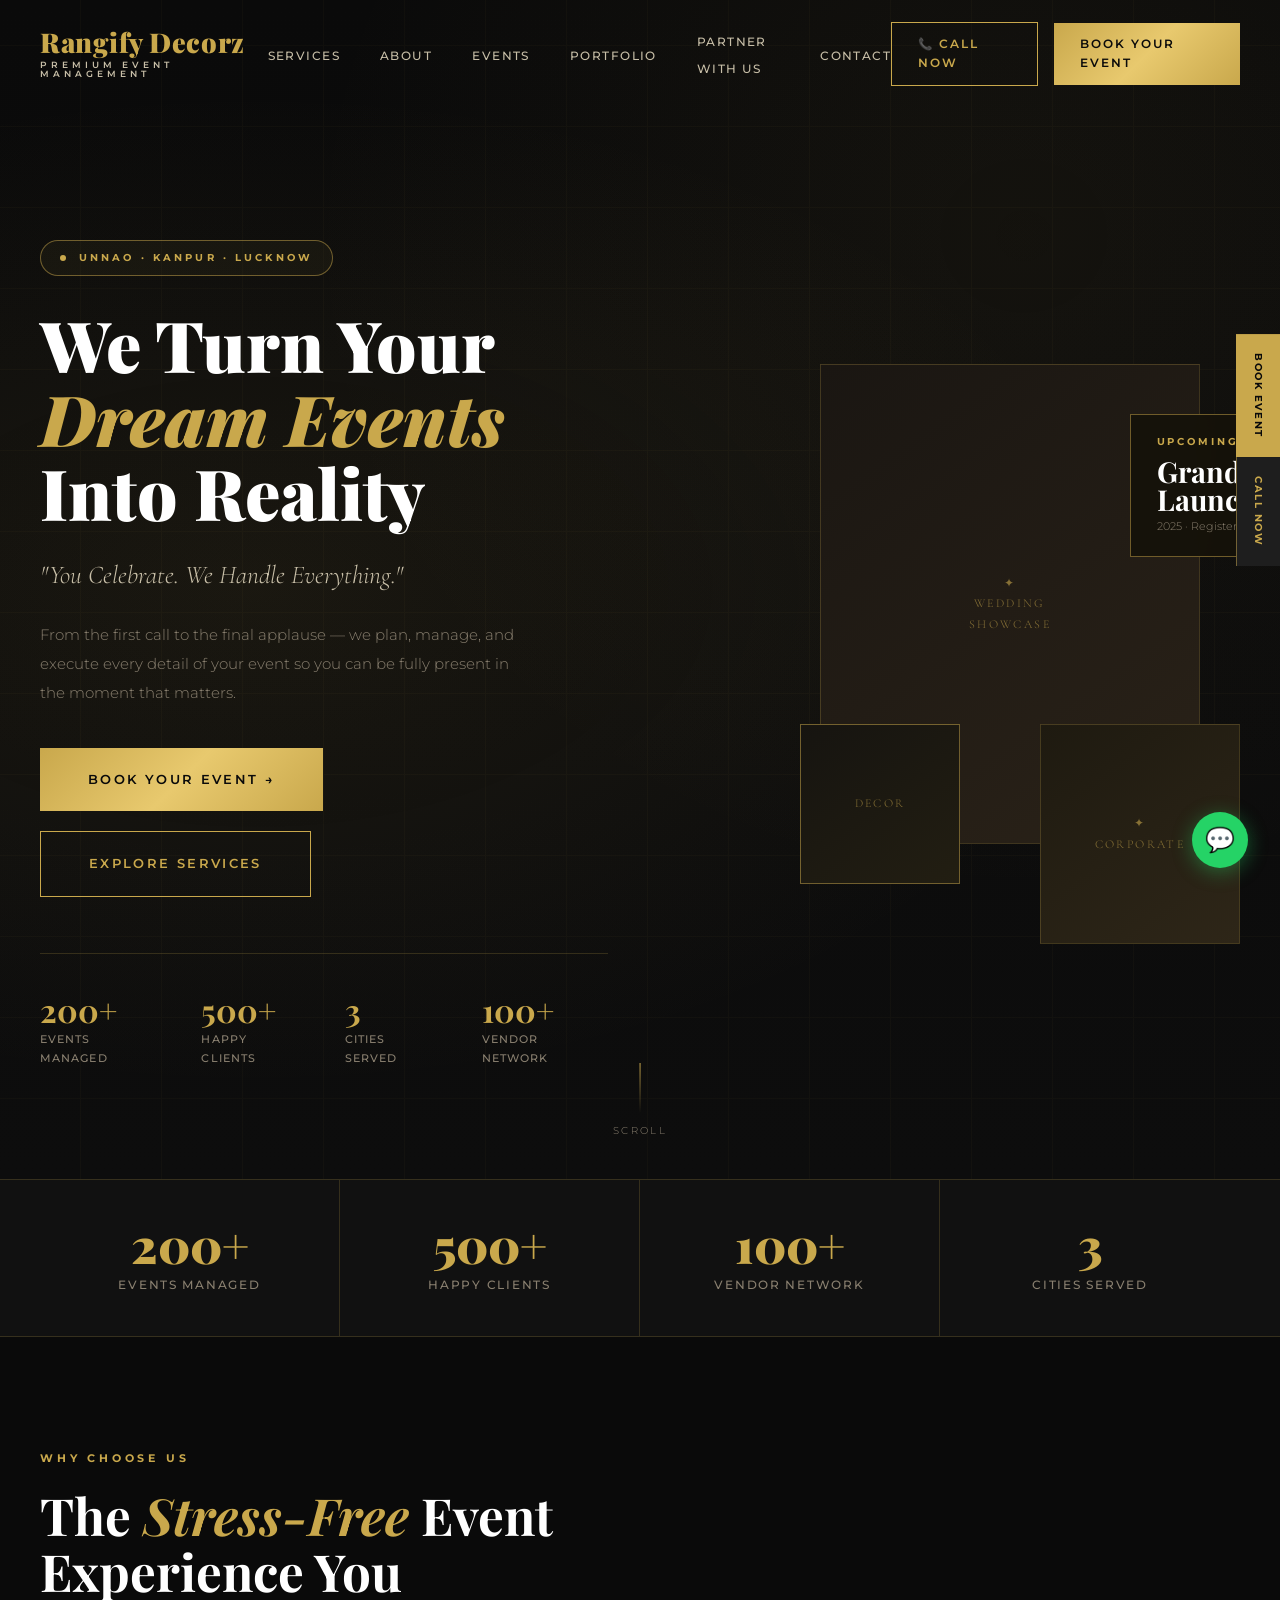
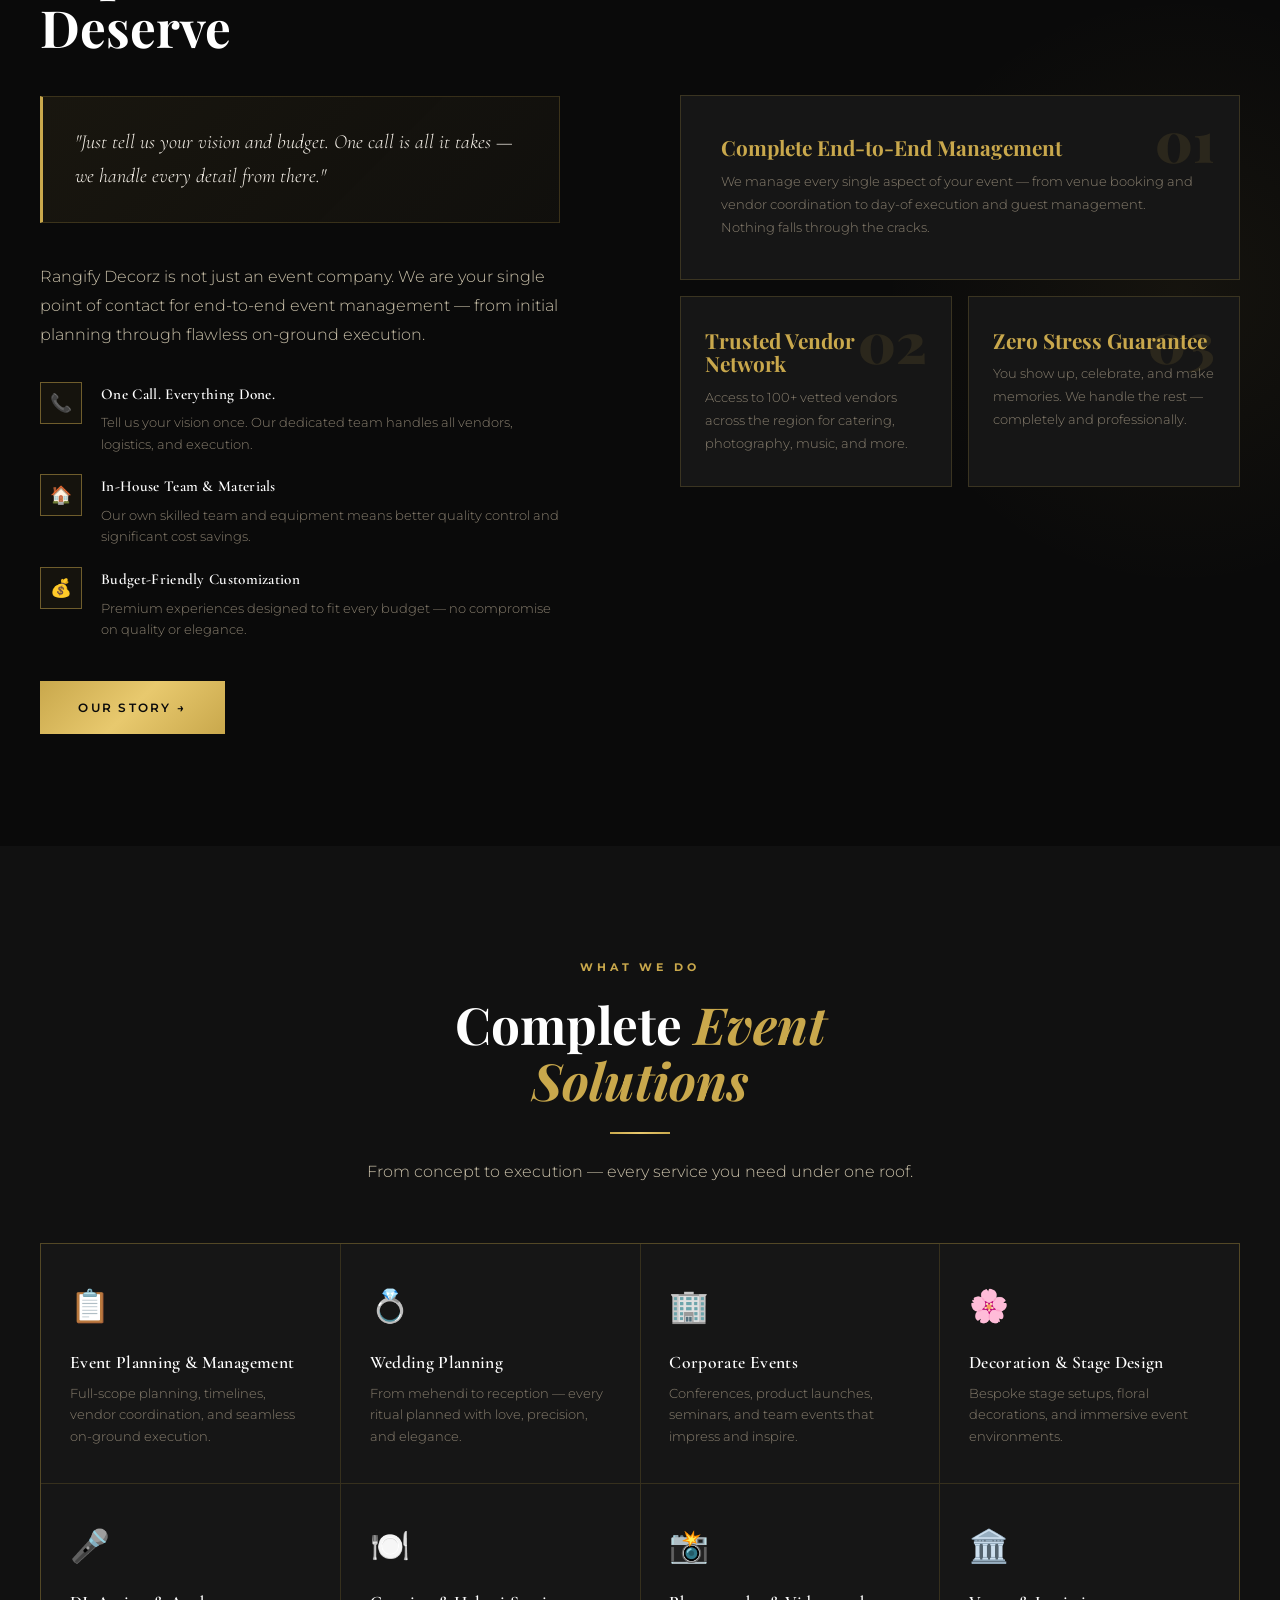
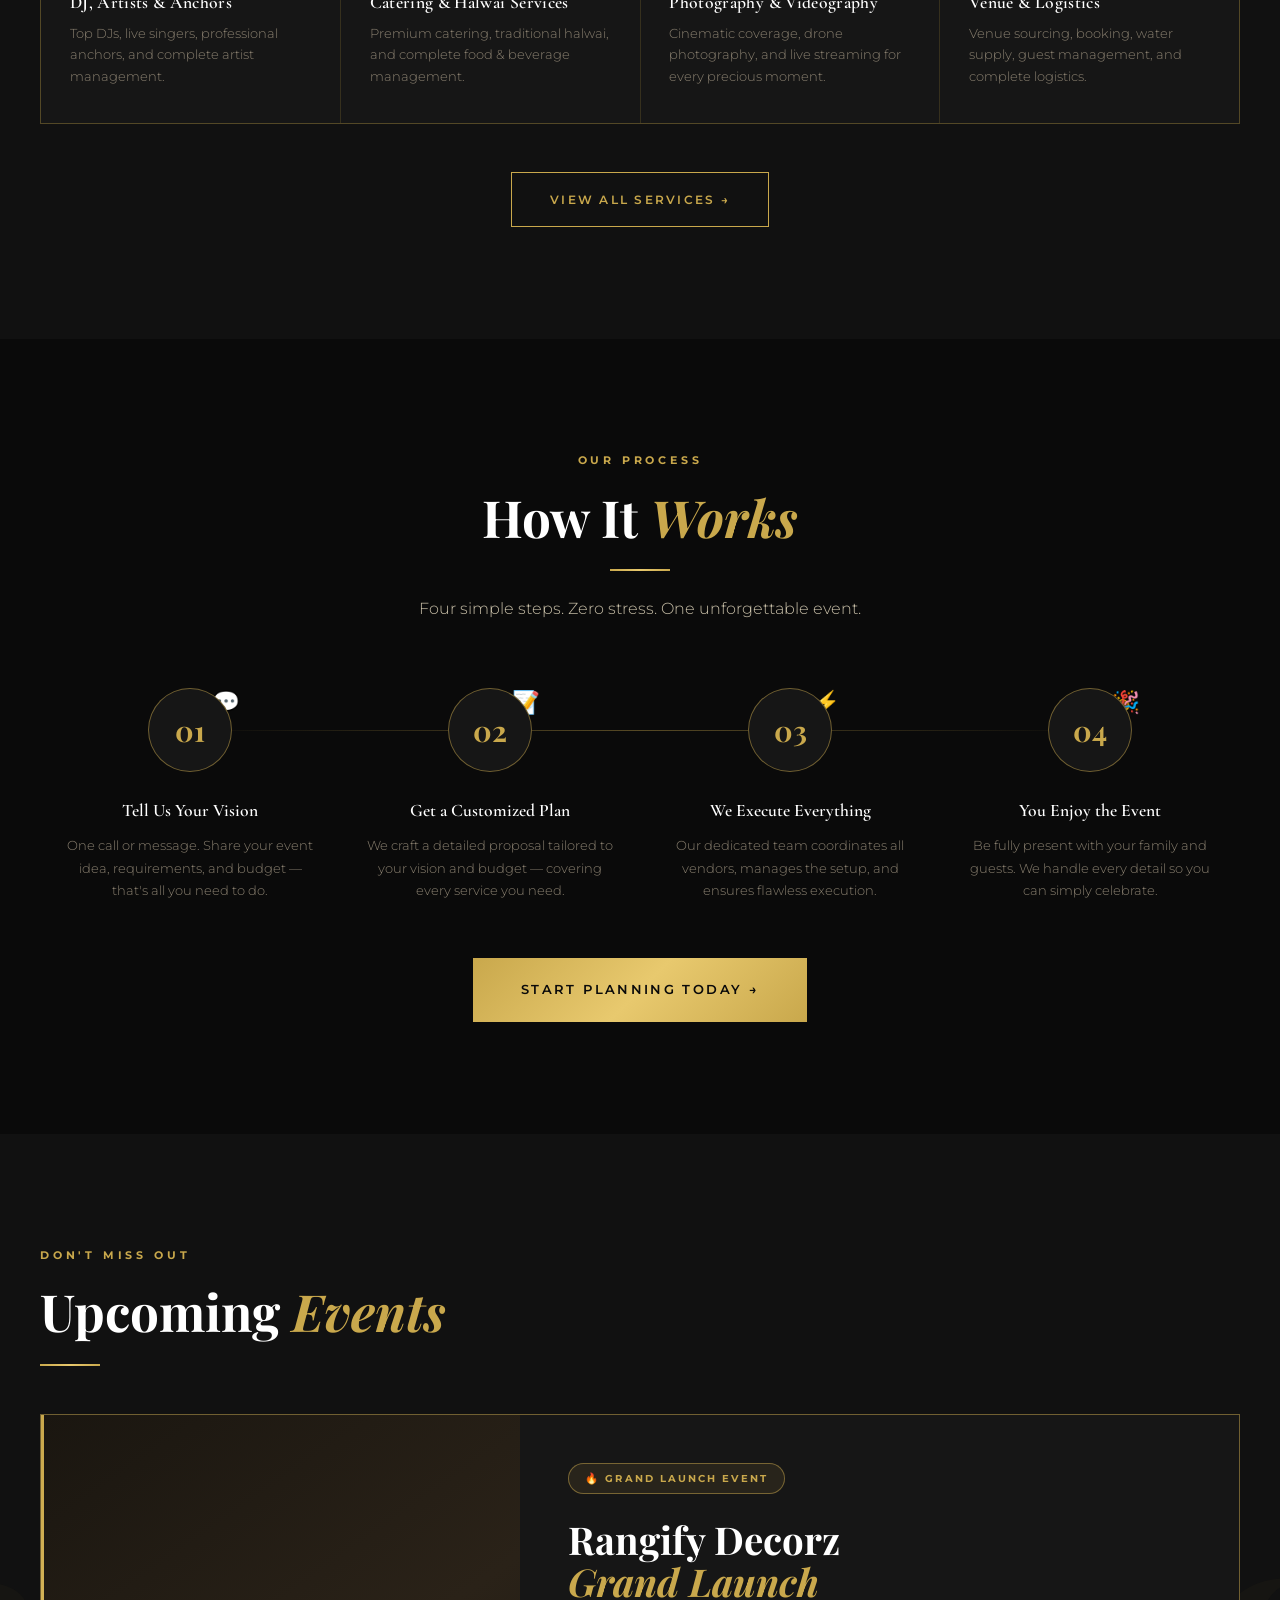
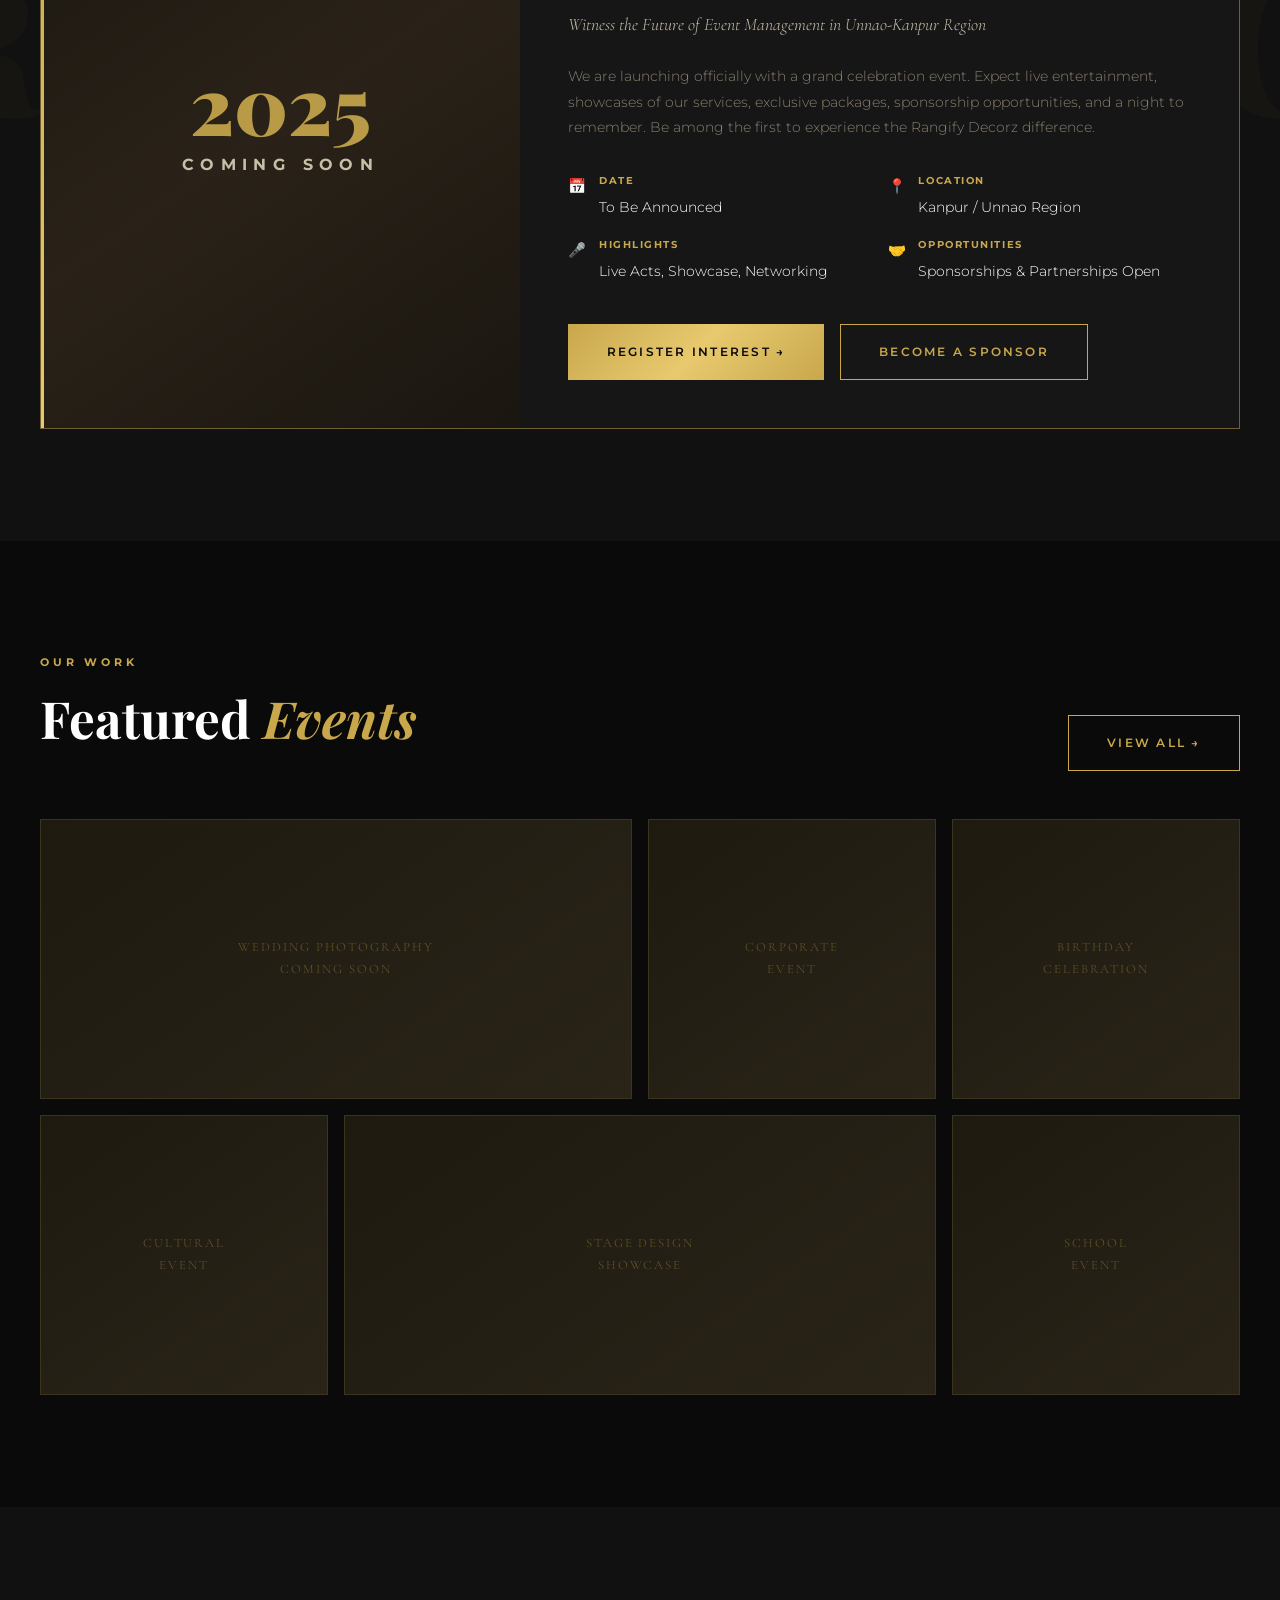
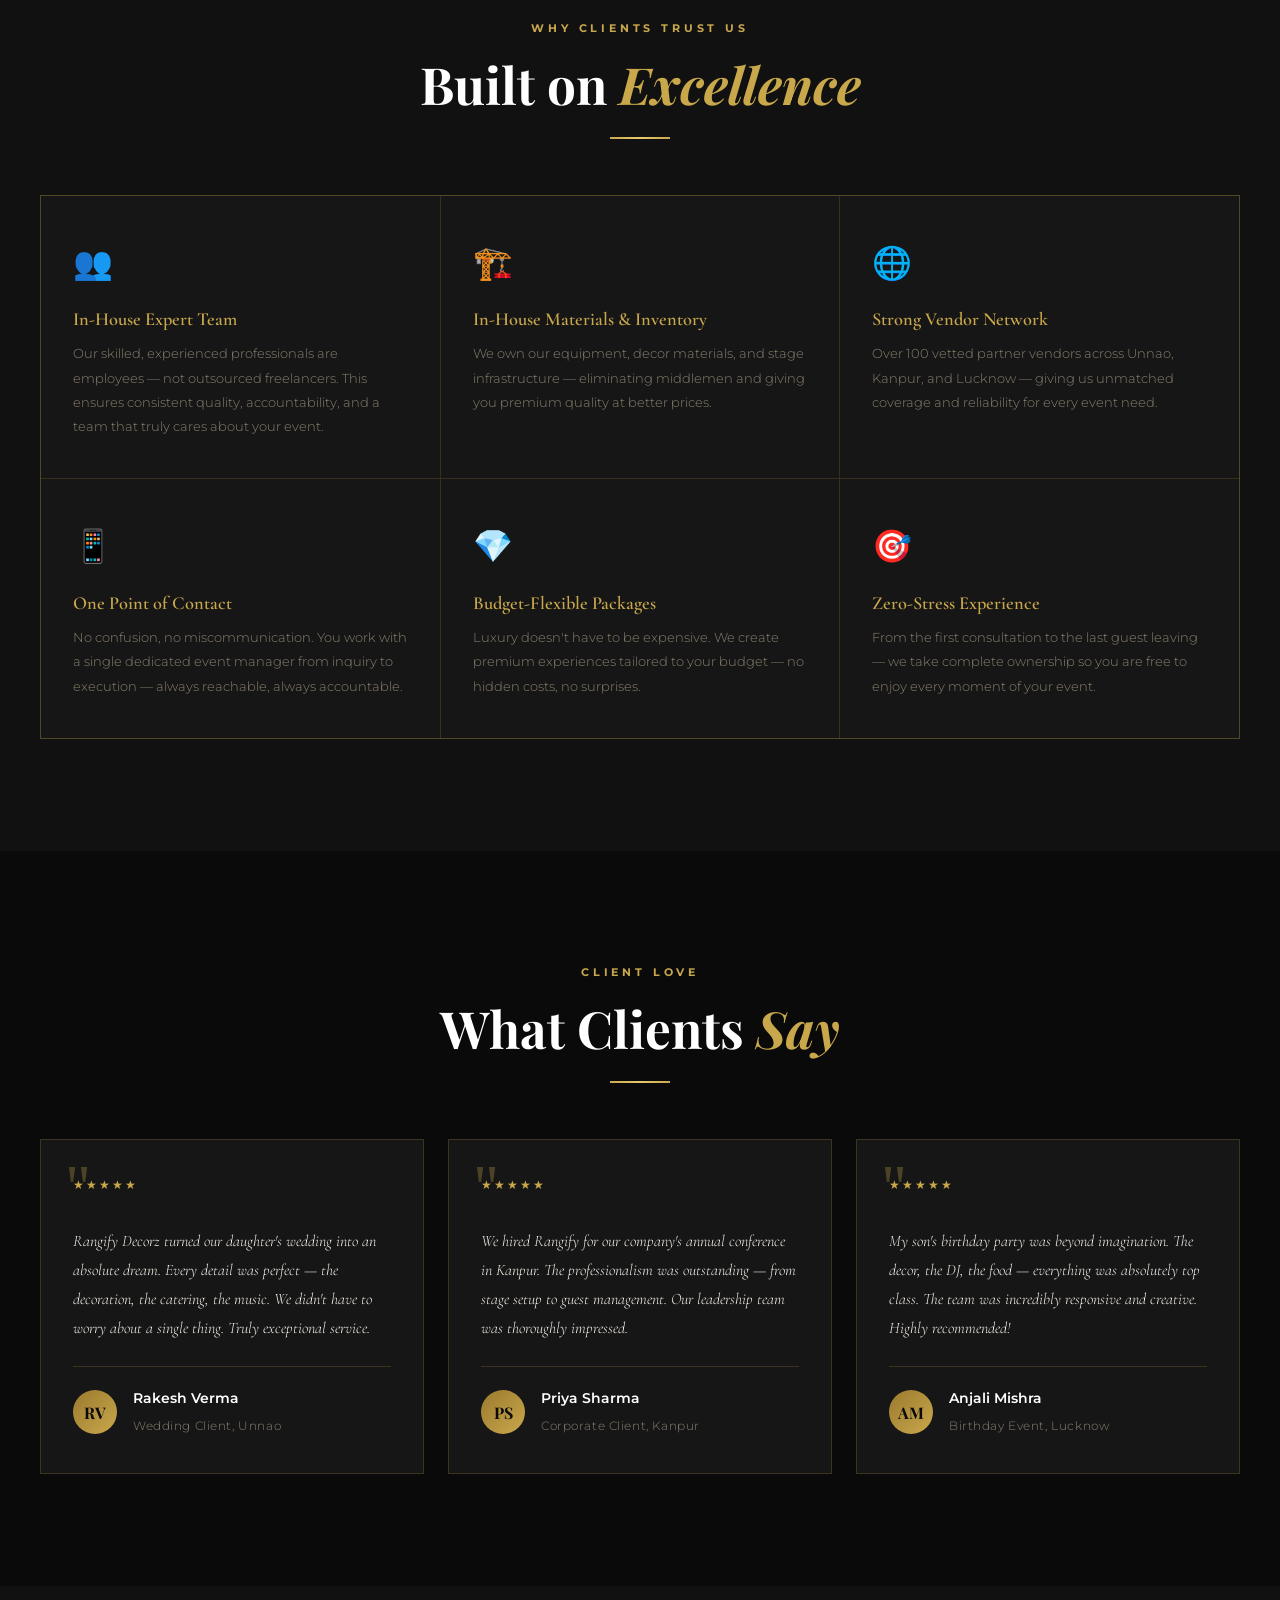
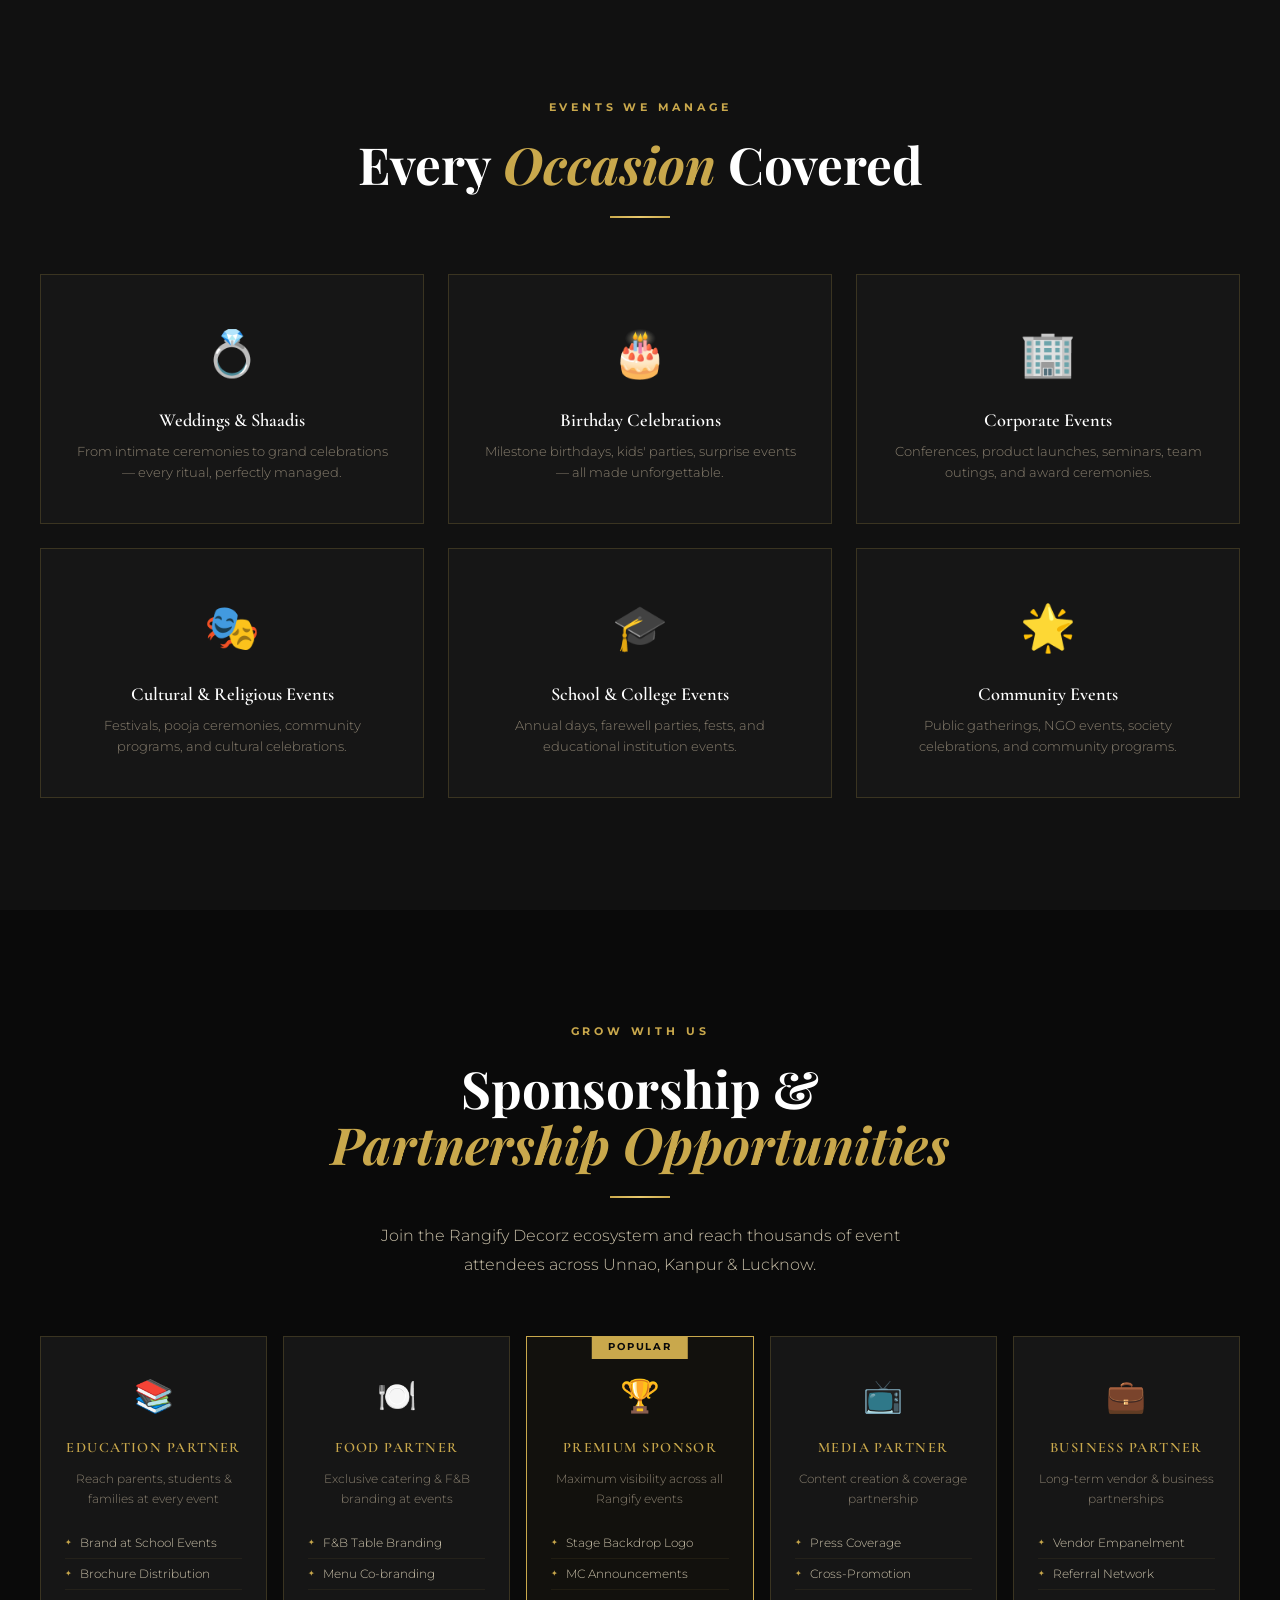
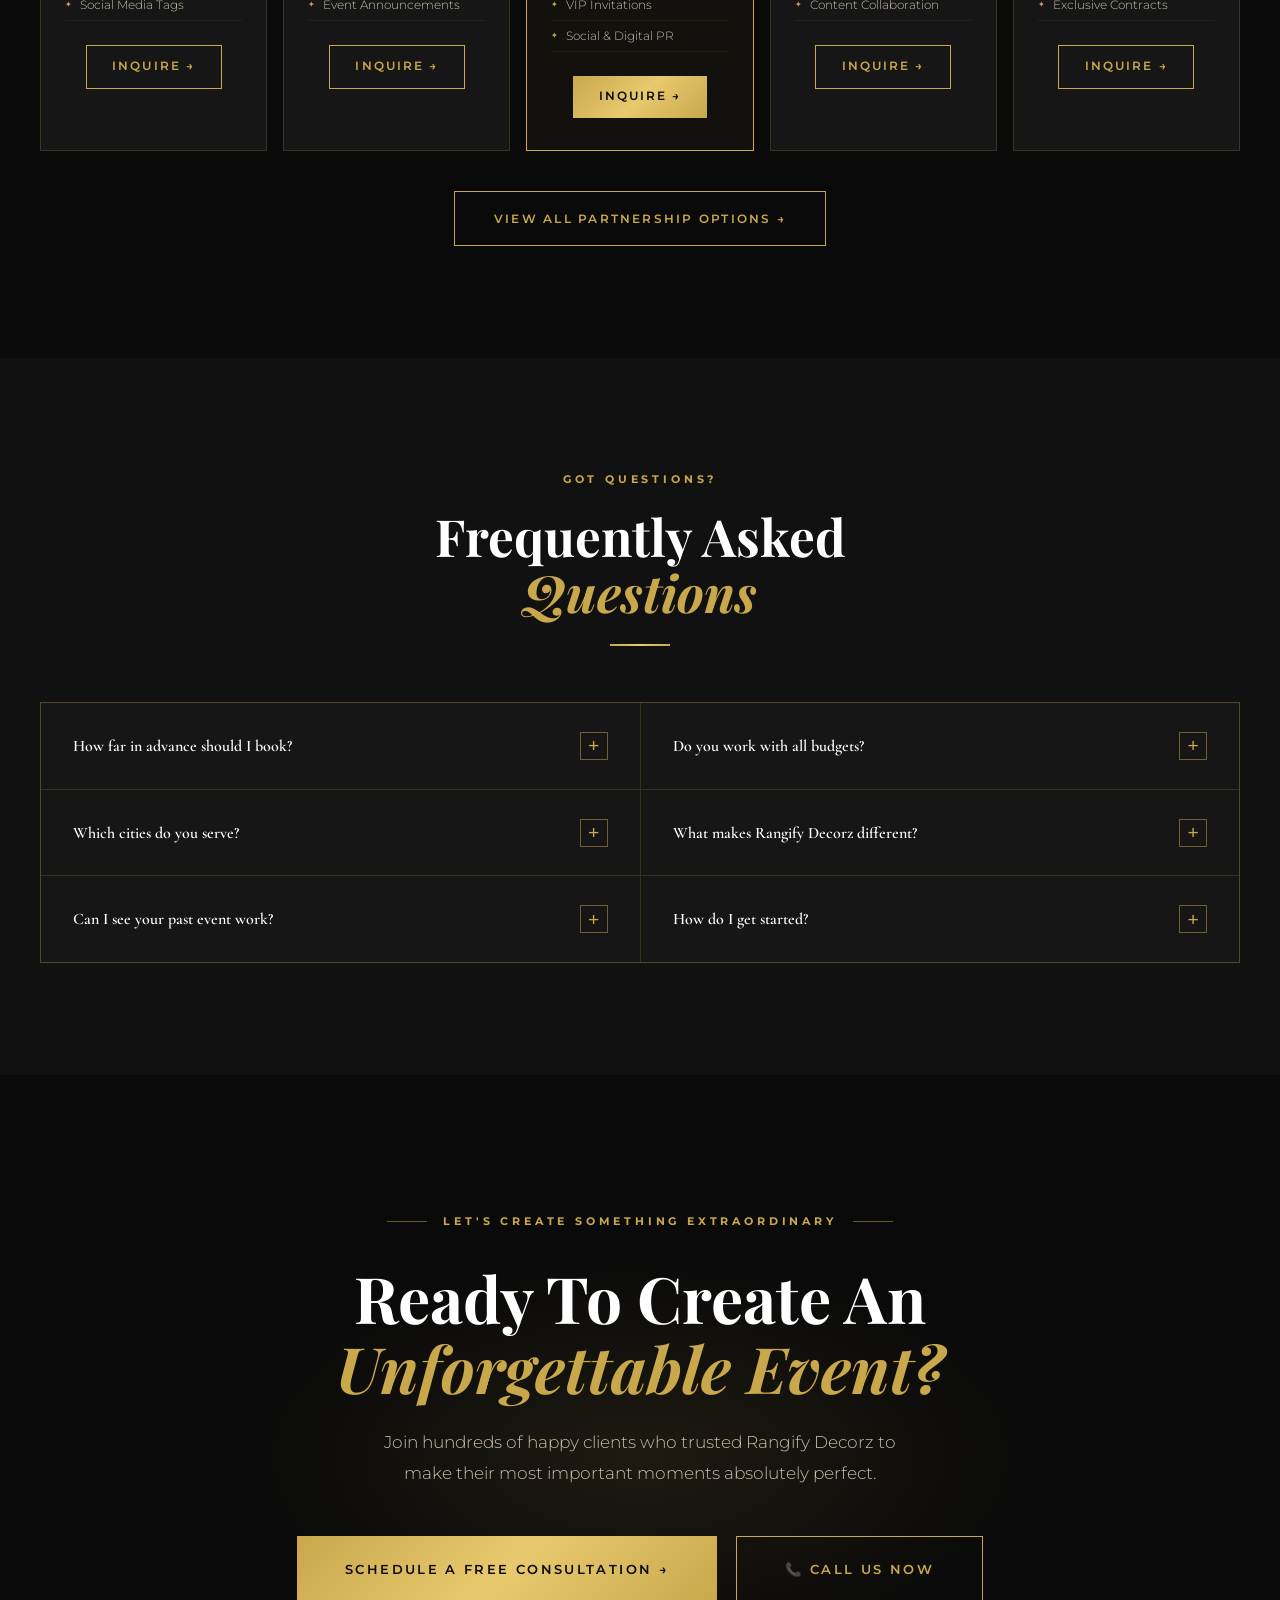
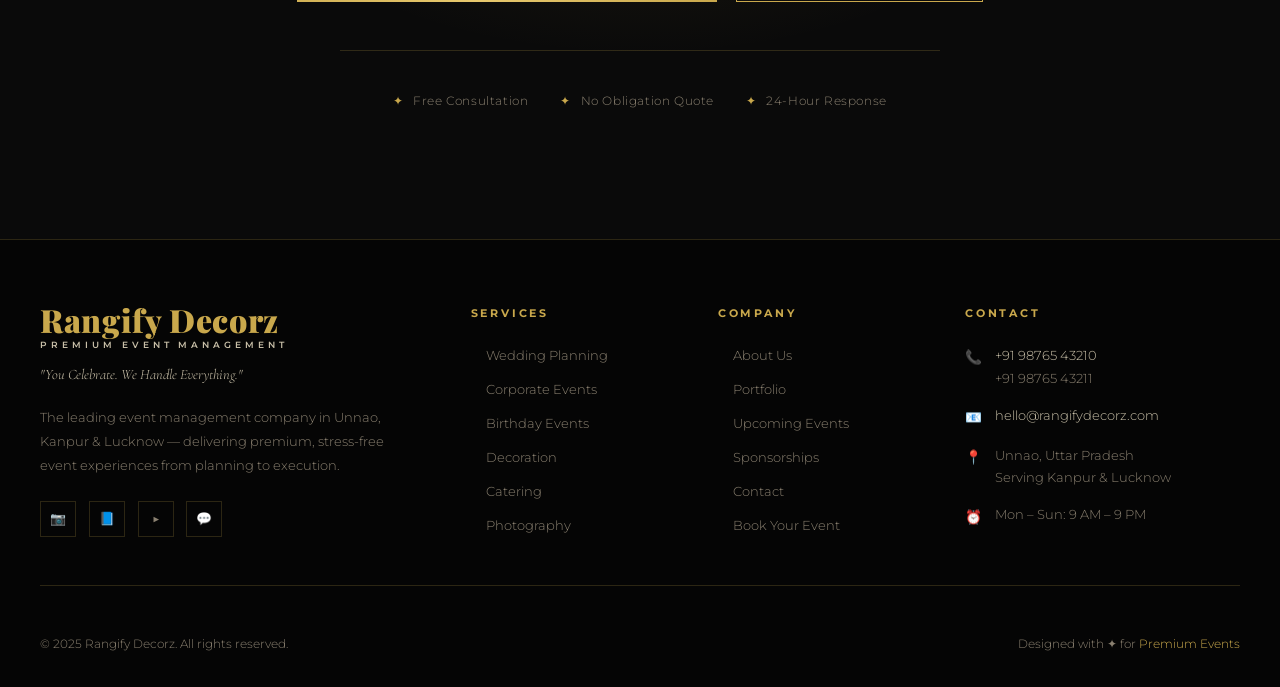
==== index.html @ a669410f "Created initial website structure" ====
<!DOCTYPE html>
<html lang="en">
<head>
  <meta charset="UTF-8" />
  <meta name="viewport" content="width=device-width, initial-scale=1.0" />
  <title>Rangify Decorz — Premium Event Management | Unnao, Kanpur, Lucknow</title>
  <meta name="description" content="Rangify Decorz is the leading event management company in Unnao, Kanpur & Lucknow. Weddings, corporate events, birthdays & more. One call handles everything." />
  <meta name="keywords" content="event management Unnao, event management Kanpur, event management Lucknow, wedding planner Unnao, event company Kanpur, Rangify Decorz" />
  <meta property="og:title" content="Rangify Decorz — You Celebrate. We Handle Everything." />
  <meta property="og:description" content="Premium event management company in UP. From concept to execution, we handle everything." />
  <meta property="og:type" content="website" />
  <link rel="canonical" href="https://rangifydecorz.com/" />
  <link rel="stylesheet" href="css/style.css" />
  <style>
    /* Page-specific styles */
    .form-group { margin-bottom: 1.2rem; }
    .form-group label {
      display: block;
      font-size: 0.7rem;
      font-weight: 600;
      letter-spacing: 0.15em;
      text-transform: uppercase;
      color: var(--gold);
      margin-bottom: 0.5rem;
    }
    .form-group input, .form-group select, .form-group textarea {
      width: 100%;
      background: var(--black-card2);
      border: 1px solid var(--border);
      color: var(--white);
      padding: 0.9rem 1.2rem;
      font-family: var(--font-body);
      font-size: 0.88rem;
      transition: border-color 0.3s ease;
      outline: none;
      border-radius: var(--radius);
    }
    .form-group input:focus, .form-group select:focus, .form-group textarea:focus {
      border-color: var(--gold);
      box-shadow: 0 0 0 3px rgba(201,168,76,0.1);
    }
    .form-group textarea { resize: vertical; min-height: 120px; }
    .form-group select { appearance: none; cursor: pointer; }
    .form-grid { display: grid; grid-template-columns: 1fr 1fr; gap: 1rem; }
    @media (max-width: 600px) { .form-grid { grid-template-columns: 1fr; } }
  </style>
</head>
<body>

<!-- =================== NAVBAR =================== -->
<nav class="navbar" id="navbar">
  <div class="nav-container">
    <a href="index.html" class="logo">
      <span class="logo-main">Rangify Decorz</span>
      <span class="logo-sub">Premium Event Management</span>
    </a>
    <ul class="nav-links">
      <li><a href="#services">Services</a></li>
      <li><a href="pages/about.html">About</a></li>
      <li><a href="pages/upcoming-events.html">Events</a></li>
      <li><a href="pages/portfolio.html">Portfolio</a></li>
      <li><a href="pages/sponsorship.html">Partner With Us</a></li>
      <li><a href="pages/contact.html">Contact</a></li>
    </ul>
    <div class="nav-cta">
      <a href="tel:+919876543210" class="btn btn-outline btn-sm">📞 Call Now</a>
      <a href="pages/book.html" class="btn btn-gold btn-sm">Book Your Event</a>
    </div>
    <div class="hamburger" id="hamburger">
      <span></span><span></span><span></span>
    </div>
  </div>
</nav>

<!-- =================== MOBILE MENU =================== -->
<div class="mobile-menu" id="mobileMenu">
  <button class="mobile-close" id="mobileClose">✕</button>
  <a href="index.html">Home</a>
  <a href="#services">Services</a>
  <a href="pages/about.html">About</a>
  <a href="pages/upcoming-events.html">Events</a>
  <a href="pages/portfolio.html">Portfolio</a>
  <a href="pages/sponsorship.html">Partner With Us</a>
  <a href="pages/contact.html">Contact</a>
  <a href="pages/book.html" style="color: var(--gold);">Book Your Event →</a>
</div>

<!-- =================== HERO =================== -->
<section class="hero" id="home">
  <div class="hero-bg"></div>
  <div class="hero-pattern"></div>
  <div class="hero-content">
    <div class="hero-text">
      <div class="hero-badge">
        <div class="hero-badge-dot"></div>
        <span>Unnao · Kanpur · Lucknow</span>
      </div>
      <h1 class="hero-headline">
        We Turn Your<br><span class="gold">Dream Events</span><br>Into Reality
      </h1>
      <p class="hero-tagline">"You Celebrate. We Handle Everything."</p>
      <p class="hero-desc">From the first call to the final applause — we plan, manage, and execute every detail of your event so you can be fully present in the moment that matters.</p>
      <div class="hero-cta">
        <a href="pages/book.html" class="btn btn-gold btn-lg">Book Your Event →</a>
        <a href="#services" class="btn btn-outline btn-lg">Explore Services</a>
      </div>
      <div class="hero-stats">
        <div>
          <span class="hero-stat-num" data-target="200" data-suffix="+">0+</span>
          <div class="hero-stat-label">Events Managed</div>
        </div>
        <div>
          <span class="hero-stat-num" data-target="500" data-suffix="+">0+</span>
          <div class="hero-stat-label">Happy Clients</div>
        </div>
        <div>
          <span class="hero-stat-num" data-target="3">0</span>
          <div class="hero-stat-label">Cities Served</div>
        </div>
        <div>
          <span class="hero-stat-num" data-target="100" data-suffix="+">0+</span>
          <div class="hero-stat-label">Vendor Network</div>
        </div>
      </div>
    </div>
    <div class="hero-visual">
      <div class="hero-img-frame hero-img-main">
        <div class="img-placeholder">
          ✦<br>Wedding<br>Showcase
        </div>
      </div>
      <div class="hero-img-frame hero-img-2">
        <div class="img-placeholder">✦<br>Corporate</div>
      </div>
      <div class="hero-img-frame hero-img-3">
        <div class="img-placeholder">Decor</div>
      </div>
      <div class="hero-floating-card">
        <div class="floating-card-label">Upcoming</div>
        <div class="floating-card-val">Grand<br>Launch</div>
        <div class="floating-card-sub">2025 · Register Now →</div>
      </div>
    </div>
  </div>
  <div class="hero-scroll">
    <div class="scroll-line"></div>
    <span>Scroll</span>
  </div>
</section>

<!-- =================== PROOF BAR =================== -->
<div class="proof-bar" id="proof">
  <div class="proof-bar-inner">
    <div class="proof-item fade-up">
      <span class="proof-num"><span data-target="200" data-suffix="+">200+</span></span>
      <div class="proof-label">Events Managed</div>
    </div>
    <div class="proof-item fade-up fade-up-delay-1">
      <span class="proof-num"><span data-target="500" data-suffix="+">500+</span></span>
      <div class="proof-label">Happy Clients</div>
    </div>
    <div class="proof-item fade-up fade-up-delay-2">
      <span class="proof-num"><span data-target="100" data-suffix="+">100+</span></span>
      <div class="proof-label">Vendor Network</div>
    </div>
    <div class="proof-item fade-up fade-up-delay-3">
      <span class="proof-num"><span data-target="3">3</span></span>
      <div class="proof-label">Cities Served</div>
    </div>
  </div>
</div>

<!-- =================== WHY RANGIFY =================== -->
<section class="why-rangify" id="why">
  <div class="container">
    <div class="why-grid">
      <div class="why-content fade-up">
        <span class="section-label">Why Choose Us</span>
        <h2 class="section-title">The <span>Stress-Free</span> Event Experience You Deserve</h2>
        <div class="why-promise">
          <p>"Just tell us your vision and budget. One call is all it takes — we handle every detail from there."</p>
        </div>
        <p class="section-subtitle" style="margin-bottom:2rem;">Rangify Decorz is not just an event company. We are your single point of contact for end-to-end event management — from initial planning through flawless on-ground execution.</p>
        <div class="why-features">
          <div class="why-feature">
            <div class="why-feature-icon">📞</div>
            <div class="why-feature-text">
              <h4>One Call. Everything Done.</h4>
              <p>Tell us your vision once. Our dedicated team handles all vendors, logistics, and execution.</p>
            </div>
          </div>
          <div class="why-feature">
            <div class="why-feature-icon">🏠</div>
            <div class="why-feature-text">
              <h4>In-House Team & Materials</h4>
              <p>Our own skilled team and equipment means better quality control and significant cost savings.</p>
            </div>
          </div>
          <div class="why-feature">
            <div class="why-feature-icon">💰</div>
            <div class="why-feature-text">
              <h4>Budget-Friendly Customization</h4>
              <p>Premium experiences designed to fit every budget — no compromise on quality or elegance.</p>
            </div>
          </div>
        </div>
        <div style="margin-top:2.5rem;">
          <a href="pages/about.html" class="btn btn-gold">Our Story →</a>
        </div>
      </div>
      <div class="why-visual-grid fade-up fade-up-delay-2">
        <div class="why-vis-card">
          <div class="why-vis-card-num">01</div>
          <h3>Complete End-to-End Management</h3>
          <p>We manage every single aspect of your event — from venue booking and vendor coordination to day-of execution and guest management. Nothing falls through the cracks.</p>
        </div>
        <div class="why-vis-card">
          <div class="why-vis-card-num">02</div>
          <h3>Trusted Vendor Network</h3>
          <p>Access to 100+ vetted vendors across the region for catering, photography, music, and more.</p>
        </div>
        <div class="why-vis-card">
          <div class="why-vis-card-num">03</div>
          <h3>Zero Stress Guarantee</h3>
          <p>You show up, celebrate, and make memories. We handle the rest — completely and professionally.</p>
        </div>
      </div>
    </div>
  </div>
</section>

<!-- =================== SERVICES =================== -->
<section class="services" id="services">
  <div class="container">
    <div class="fade-up" style="text-align:center; max-width:600px; margin:0 auto;">
      <span class="section-label">What We Do</span>
      <h2 class="section-title">Complete <span>Event Solutions</span></h2>
      <div class="divider divider-center"></div>
      <p class="section-subtitle" style="margin:0 auto 1rem;">From concept to execution — every service you need under one roof.</p>
    </div>
    <div class="services-grid fade-up fade-up-delay-1">
      <a href="pages/services.html#planning" class="service-card">
        <span class="service-icon">📋</span>
        <h3>Event Planning & Management</h3>
        <p>Full-scope planning, timelines, vendor coordination, and seamless on-ground execution.</p>
        <span class="service-arrow">→</span>
      </a>
      <a href="pages/services.html#wedding" class="service-card">
        <span class="service-icon">💍</span>
        <h3>Wedding Planning</h3>
        <p>From mehendi to reception — every ritual planned with love, precision, and elegance.</p>
        <span class="service-arrow">→</span>
      </a>
      <a href="pages/services.html#corporate" class="service-card">
        <span class="service-icon">🏢</span>
        <h3>Corporate Events</h3>
        <p>Conferences, product launches, seminars, and team events that impress and inspire.</p>
        <span class="service-arrow">→</span>
      </a>
      <a href="pages/services.html#decor" class="service-card">
        <span class="service-icon">🌸</span>
        <h3>Decoration & Stage Design</h3>
        <p>Bespoke stage setups, floral decorations, and immersive event environments.</p>
        <span class="service-arrow">→</span>
      </a>
      <a href="pages/services.html#entertainment" class="service-card">
        <span class="service-icon">🎤</span>
        <h3>DJ, Artists & Anchors</h3>
        <p>Top DJs, live singers, professional anchors, and complete artist management.</p>
        <span class="service-arrow">→</span>
      </a>
      <a href="pages/services.html#catering" class="service-card">
        <span class="service-icon">🍽️</span>
        <h3>Catering & Halwai Services</h3>
        <p>Premium catering, traditional halwai, and complete food & beverage management.</p>
        <span class="service-arrow">→</span>
      </a>
      <a href="pages/services.html#media" class="service-card">
        <span class="service-icon">📸</span>
        <h3>Photography & Videography</h3>
        <p>Cinematic coverage, drone photography, and live streaming for every precious moment.</p>
        <span class="service-arrow">→</span>
      </a>
      <a href="pages/services.html#venue" class="service-card">
        <span class="service-icon">🏛️</span>
        <h3>Venue & Logistics</h3>
        <p>Venue sourcing, booking, water supply, guest management, and complete logistics.</p>
        <span class="service-arrow">→</span>
      </a>
    </div>
    <div class="services-cta fade-up">
      <a href="pages/services.html" class="btn btn-outline">View All Services →</a>
    </div>
  </div>
</section>

<!-- =================== HOW IT WORKS =================== -->
<section class="how-it-works" id="process">
  <div class="container">
    <div class="fade-up" style="text-align:center; max-width:600px; margin:0 auto;">
      <span class="section-label">Our Process</span>
      <h2 class="section-title">How It <span>Works</span></h2>
      <div class="divider divider-center"></div>
      <p class="section-subtitle" style="margin:0 auto;">Four simple steps. Zero stress. One unforgettable event.</p>
    </div>
    <div class="steps-container">
      <div class="step fade-up fade-up-delay-1">
        <div class="step-num-wrap">
          <div class="step-num">01</div>
          <span class="step-icon">💬</span>
        </div>
        <h3>Tell Us Your Vision</h3>
        <p>One call or message. Share your event idea, requirements, and budget — that's all you need to do.</p>
      </div>
      <div class="step fade-up fade-up-delay-2">
        <div class="step-num-wrap">
          <div class="step-num">02</div>
          <span class="step-icon">📝</span>
        </div>
        <h3>Get a Customized Plan</h3>
        <p>We craft a detailed proposal tailored to your vision and budget — covering every service you need.</p>
      </div>
      <div class="step fade-up fade-up-delay-3">
        <div class="step-num-wrap">
          <div class="step-num">03</div>
          <span class="step-icon">⚡</span>
        </div>
        <h3>We Execute Everything</h3>
        <p>Our dedicated team coordinates all vendors, manages the setup, and ensures flawless execution.</p>
      </div>
      <div class="step fade-up fade-up-delay-4">
        <div class="step-num-wrap">
          <div class="step-num">04</div>
          <span class="step-icon">🎉</span>
        </div>
        <h3>You Enjoy the Event</h3>
        <p>Be fully present with your family and guests. We handle every detail so you can simply celebrate.</p>
      </div>
    </div>
    <div style="text-align:center; margin-top:3.5rem;" class="fade-up">
      <a href="pages/book.html" class="btn btn-gold btn-lg">Start Planning Today →</a>
    </div>
  </div>
</section>

<!-- =================== UPCOMING EVENTS =================== -->
<section class="upcoming-events" id="upcoming">
  <div class="container">
    <div class="fade-up" style="max-width:600px;">
      <span class="section-label">Don't Miss Out</span>
      <h2 class="section-title">Upcoming <span>Events</span></h2>
      <div class="divider"></div>
    </div>
    <div class="launch-event-card fade-up fade-up-delay-1">
      <div class="launch-event-visual">
        <div class="launch-visual-inner">
          <div class="event-date-big">2025</div>
          <div class="event-month">Coming Soon</div>
        </div>
      </div>
      <div class="launch-event-info">
        <div class="event-tag">🔥 Grand Launch Event</div>
        <h2 class="section-title" style="margin-bottom:0.5rem;">Rangify Decorz<br><span>Grand Launch</span></h2>
        <p class="tagline">Witness the Future of Event Management in Unnao-Kanpur Region</p>
        <p class="description">We are launching officially with a grand celebration event. Expect live entertainment, showcases of our services, exclusive packages, sponsorship opportunities, and a night to remember. Be among the first to experience the Rangify Decorz difference.</p>
        <div class="event-details-list">
          <div class="event-detail-item">
            <span class="detail-icon">📅</span>
            <div>
              <span class="detail-label">Date</span>
              <span class="detail-value">To Be Announced</span>
            </div>
          </div>
          <div class="event-detail-item">
            <span class="detail-icon">📍</span>
            <div>
              <span class="detail-label">Location</span>
              <span class="detail-value">Kanpur / Unnao Region</span>
            </div>
          </div>
          <div class="event-detail-item">
            <span class="detail-icon">🎤</span>
            <div>
              <span class="detail-label">Highlights</span>
              <span class="detail-value">Live Acts, Showcase, Networking</span>
            </div>
          </div>
          <div class="event-detail-item">
            <span class="detail-icon">🤝</span>
            <div>
              <span class="detail-label">Opportunities</span>
              <span class="detail-value">Sponsorships & Partnerships Open</span>
            </div>
          </div>
        </div>
        <div class="launch-cta">
          <a href="pages/upcoming-events.html" class="btn btn-gold">Register Interest →</a>
          <a href="pages/sponsorship.html" class="btn btn-outline">Become a Sponsor</a>
        </div>
      </div>
    </div>
  </div>
</section>

<!-- =================== PORTFOLIO =================== -->
<section class="portfolio" id="portfolio">
  <div class="container">
    <div class="portfolio-header fade-up">
      <div>
        <span class="section-label">Our Work</span>
        <h2 class="section-title">Featured <span>Events</span></h2>
      </div>
      <a href="pages/portfolio.html" class="btn btn-outline">View All →</a>
    </div>
    <div class="portfolio-grid">
      <div class="portfolio-item fade-up">
        <div class="portfolio-img-bg">
          <div class="portfolio-placeholder">Wedding Photography<br>Coming Soon</div>
        </div>
        <div class="portfolio-overlay">
          <div>
            <span class="portfolio-item-label">Wedding</span>
            <div class="portfolio-item-title">Royal Wedding, Kanpur</div>
          </div>
        </div>
      </div>
      <div class="portfolio-item fade-up fade-up-delay-1">
        <div class="portfolio-img-bg">
          <div class="portfolio-placeholder">Corporate<br>Event</div>
        </div>
        <div class="portfolio-overlay">
          <div>
            <span class="portfolio-item-label">Corporate</span>
            <div class="portfolio-item-title">Annual Conference</div>
          </div>
        </div>
      </div>
      <div class="portfolio-item fade-up fade-up-delay-2">
        <div class="portfolio-img-bg">
          <div class="portfolio-placeholder">Birthday<br>Celebration</div>
        </div>
        <div class="portfolio-overlay">
          <div>
            <span class="portfolio-item-label">Birthday</span>
            <div class="portfolio-item-title">Grand Birthday Bash</div>
          </div>
        </div>
      </div>
      <div class="portfolio-item fade-up fade-up-delay-1">
        <div class="portfolio-img-bg">
          <div class="portfolio-placeholder">Cultural<br>Event</div>
        </div>
        <div class="portfolio-overlay">
          <div>
            <span class="portfolio-item-label">Cultural</span>
            <div class="portfolio-item-title">Festival Celebration</div>
          </div>
        </div>
      </div>
      <div class="portfolio-item fade-up fade-up-delay-2">
        <div class="portfolio-img-bg">
          <div class="portfolio-placeholder">Stage Design<br>Showcase</div>
        </div>
        <div class="portfolio-overlay">
          <div>
            <span class="portfolio-item-label">Stage & Decor</span>
            <div class="portfolio-item-title">Premium Stage Design</div>
          </div>
        </div>
      </div>
      <div class="portfolio-item fade-up fade-up-delay-3">
        <div class="portfolio-img-bg">
          <div class="portfolio-placeholder">School<br>Event</div>
        </div>
        <div class="portfolio-overlay">
          <div>
            <span class="portfolio-item-label">School Event</span>
            <div class="portfolio-item-title">Annual Day Function</div>
          </div>
        </div>
      </div>
    </div>
  </div>
</section>

<!-- =================== TRUST =================== -->
<section class="trust-section" id="trust">
  <div class="container">
    <div class="fade-up" style="text-align:center; max-width:600px; margin:0 auto;">
      <span class="section-label">Why Clients Trust Us</span>
      <h2 class="section-title">Built on <span>Excellence</span></h2>
      <div class="divider divider-center"></div>
    </div>
    <div class="trust-grid fade-up fade-up-delay-1">
      <div class="trust-card">
        <span class="trust-card-icon">👥</span>
        <h3>In-House Expert Team</h3>
        <p>Our skilled, experienced professionals are employees — not outsourced freelancers. This ensures consistent quality, accountability, and a team that truly cares about your event.</p>
      </div>
      <div class="trust-card">
        <span class="trust-card-icon">🏗️</span>
        <h3>In-House Materials & Inventory</h3>
        <p>We own our equipment, decor materials, and stage infrastructure — eliminating middlemen and giving you premium quality at better prices.</p>
      </div>
      <div class="trust-card">
        <span class="trust-card-icon">🌐</span>
        <h3>Strong Vendor Network</h3>
        <p>Over 100 vetted partner vendors across Unnao, Kanpur, and Lucknow — giving us unmatched coverage and reliability for every event need.</p>
      </div>
      <div class="trust-card">
        <span class="trust-card-icon">📱</span>
        <h3>One Point of Contact</h3>
        <p>No confusion, no miscommunication. You work with a single dedicated event manager from inquiry to execution — always reachable, always accountable.</p>
      </div>
      <div class="trust-card">
        <span class="trust-card-icon">💎</span>
        <h3>Budget-Flexible Packages</h3>
        <p>Luxury doesn't have to be expensive. We create premium experiences tailored to your budget — no hidden costs, no surprises.</p>
      </div>
      <div class="trust-card">
        <span class="trust-card-icon">🎯</span>
        <h3>Zero-Stress Experience</h3>
        <p>From the first consultation to the last guest leaving — we take complete ownership so you are free to enjoy every moment of your event.</p>
      </div>
    </div>
  </div>
</section>

<!-- =================== TESTIMONIALS =================== -->
<section class="testimonials" id="testimonials">
  <div class="container">
    <div class="fade-up" style="text-align:center; max-width:600px; margin:0 auto;">
      <span class="section-label">Client Love</span>
      <h2 class="section-title">What Clients <span>Say</span></h2>
      <div class="divider divider-center"></div>
    </div>
    <div class="testimonials-grid">
      <div class="testimonial-card fade-up">
        <div class="testimonial-quote">"</div>
        <div class="stars">★★★★★</div>
        <p>Rangify Decorz turned our daughter's wedding into an absolute dream. Every detail was perfect — the decoration, the catering, the music. We didn't have to worry about a single thing. Truly exceptional service.</p>
        <div class="testimonial-author">
          <div class="author-avatar">RV</div>
          <div>
            <span class="author-name">Rakesh Verma</span>
            <span class="author-role">Wedding Client, Unnao</span>
          </div>
        </div>
      </div>
      <div class="testimonial-card fade-up fade-up-delay-1">
        <div class="testimonial-quote">"</div>
        <div class="stars">★★★★★</div>
        <p>We hired Rangify for our company's annual conference in Kanpur. The professionalism was outstanding — from stage setup to guest management. Our leadership team was thoroughly impressed.</p>
        <div class="testimonial-author">
          <div class="author-avatar">PS</div>
          <div>
            <span class="author-name">Priya Sharma</span>
            <span class="author-role">Corporate Client, Kanpur</span>
          </div>
        </div>
      </div>
      <div class="testimonial-card fade-up fade-up-delay-2">
        <div class="testimonial-quote">"</div>
        <div class="stars">★★★★★</div>
        <p>My son's birthday party was beyond imagination. The decor, the DJ, the food — everything was absolutely top class. The team was incredibly responsive and creative. Highly recommended!</p>
        <div class="testimonial-author">
          <div class="author-avatar">AM</div>
          <div>
            <span class="author-name">Anjali Mishra</span>
            <span class="author-role">Birthday Event, Lucknow</span>
          </div>
        </div>
      </div>
    </div>
  </div>
</section>

<!-- =================== EVENT TYPES =================== -->
<section class="event-types" id="event-types">
  <div class="container">
    <div class="fade-up" style="text-align:center; max-width:600px; margin:0 auto;">
      <span class="section-label">Events We Manage</span>
      <h2 class="section-title">Every <span>Occasion</span> Covered</h2>
      <div class="divider divider-center"></div>
    </div>
    <div class="event-types-grid fade-up fade-up-delay-1">
      <a href="pages/services.html#wedding" class="event-type-card">
        <span class="event-type-emoji">💍</span>
        <h3>Weddings & Shaadis</h3>
        <p>From intimate ceremonies to grand celebrations — every ritual, perfectly managed.</p>
      </a>
      <a href="pages/services.html#birthday" class="event-type-card">
        <span class="event-type-emoji">🎂</span>
        <h3>Birthday Celebrations</h3>
        <p>Milestone birthdays, kids' parties, surprise events — all made unforgettable.</p>
      </a>
      <a href="pages/services.html#corporate" class="event-type-card">
        <span class="event-type-emoji">🏢</span>
        <h3>Corporate Events</h3>
        <p>Conferences, product launches, seminars, team outings, and award ceremonies.</p>
      </a>
      <a href="pages/services.html#cultural" class="event-type-card">
        <span class="event-type-emoji">🎭</span>
        <h3>Cultural & Religious Events</h3>
        <p>Festivals, pooja ceremonies, community programs, and cultural celebrations.</p>
      </a>
      <a href="pages/services.html#school" class="event-type-card">
        <span class="event-type-emoji">🎓</span>
        <h3>School & College Events</h3>
        <p>Annual days, farewell parties, fests, and educational institution events.</p>
      </a>
      <a href="pages/services.html#community" class="event-type-card">
        <span class="event-type-emoji">🌟</span>
        <h3>Community Events</h3>
        <p>Public gatherings, NGO events, society celebrations, and community programs.</p>
      </a>
    </div>
  </div>
</section>

<!-- =================== SPONSORSHIP =================== -->
<section class="sponsorship" id="sponsorship">
  <div class="container">
    <div class="fade-up" style="text-align:center; max-width:640px; margin:0 auto;">
      <span class="section-label">Grow With Us</span>
      <h2 class="section-title">Sponsorship &<br><span>Partnership Opportunities</span></h2>
      <div class="divider divider-center"></div>
      <p class="section-subtitle" style="margin:0 auto 1rem;">Join the Rangify Decorz ecosystem and reach thousands of event attendees across Unnao, Kanpur & Lucknow.</p>
    </div>
    <div class="sponsor-tiers fade-up fade-up-delay-1">
      <div class="sponsor-tier">
        <div class="tier-icon">📚</div>
        <div class="tier-name">Education Partner</div>
        <p class="tier-desc">Reach parents, students & families at every event</p>
        <ul class="tier-benefits">
          <li>Brand at School Events</li>
          <li>Brochure Distribution</li>
          <li>Social Media Tags</li>
        </ul>
        <a href="pages/sponsorship.html" class="btn btn-outline btn-sm">Inquire →</a>
      </div>
      <div class="sponsor-tier">
        <div class="tier-icon">🍽️</div>
        <div class="tier-name">Food Partner</div>
        <p class="tier-desc">Exclusive catering & F&B branding at events</p>
        <ul class="tier-benefits">
          <li>F&B Table Branding</li>
          <li>Menu Co-branding</li>
          <li>Event Announcements</li>
        </ul>
        <a href="pages/sponsorship.html" class="btn btn-outline btn-sm">Inquire →</a>
      </div>
      <div class="sponsor-tier featured">
        <div class="tier-icon">🏆</div>
        <div class="tier-name">Premium Sponsor</div>
        <p class="tier-desc">Maximum visibility across all Rangify events</p>
        <ul class="tier-benefits">
          <li>Stage Backdrop Logo</li>
          <li>MC Announcements</li>
          <li>VIP Invitations</li>
          <li>Social & Digital PR</li>
        </ul>
        <a href="pages/sponsorship.html" class="btn btn-gold btn-sm">Inquire →</a>
      </div>
      <div class="sponsor-tier">
        <div class="tier-icon">📺</div>
        <div class="tier-name">Media Partner</div>
        <p class="tier-desc">Content creation & coverage partnership</p>
        <ul class="tier-benefits">
          <li>Press Coverage</li>
          <li>Cross-Promotion</li>
          <li>Content Collaboration</li>
        </ul>
        <a href="pages/sponsorship.html" class="btn btn-outline btn-sm">Inquire →</a>
      </div>
      <div class="sponsor-tier">
        <div class="tier-icon">💼</div>
        <div class="tier-name">Business Partner</div>
        <p class="tier-desc">Long-term vendor & business partnerships</p>
        <ul class="tier-benefits">
          <li>Vendor Empanelment</li>
          <li>Referral Network</li>
          <li>Exclusive Contracts</li>
        </ul>
        <a href="pages/sponsorship.html" class="btn btn-outline btn-sm">Inquire →</a>
      </div>
    </div>
    <div style="text-align:center;margin-top:2.5rem;" class="fade-up">
      <a href="pages/sponsorship.html" class="btn btn-outline">View All Partnership Options →</a>
    </div>
  </div>
</section>

<!-- =================== FAQ =================== -->
<section class="faq" id="faq">
  <div class="container">
    <div class="fade-up" style="text-align:center; max-width:600px; margin:0 auto;">
      <span class="section-label">Got Questions?</span>
      <h2 class="section-title">Frequently Asked <span>Questions</span></h2>
      <div class="divider divider-center"></div>
    </div>
    <div class="faq-grid fade-up fade-up-delay-1">
      <div class="faq-item">
        <button class="faq-question">
          <span>How far in advance should I book?</span>
          <div class="faq-toggle">+</div>
        </button>
        <div class="faq-answer">
          <div class="faq-answer-inner">We recommend booking at least 2–3 months in advance for weddings and large events to ensure availability of your preferred vendors and venues. For smaller events, 2–4 weeks is usually sufficient. That said, we do accommodate urgent bookings — just call us!</div>
        </div>
      </div>
      <div class="faq-item">
        <button class="faq-question">
          <span>Do you work with all budgets?</span>
          <div class="faq-toggle">+</div>
        </button>
        <div class="faq-answer">
          <div class="faq-answer-inner">Yes, absolutely. We offer flexible, customized packages for all budget ranges. Our in-house materials and vendor network allow us to create premium experiences that are cost-efficient. Share your budget with us and we'll design the best possible event for you.</div>
        </div>
      </div>
      <div class="faq-item">
        <button class="faq-question">
          <span>Which cities do you serve?</span>
          <div class="faq-toggle">+</div>
        </button>
        <div class="faq-answer">
          <div class="faq-answer-inner">We primarily serve Unnao, Kanpur, and Lucknow. However, we are available for events across Uttar Pradesh. For events outside these regions, please contact us to discuss logistics and feasibility.</div>
        </div>
      </div>
      <div class="faq-item">
        <button class="faq-question">
          <span>What makes Rangify Decorz different?</span>
          <div class="faq-toggle">+</div>
        </button>
        <div class="faq-answer">
          <div class="faq-answer-inner">Unlike most local event companies, we offer true end-to-end management with an in-house team, in-house materials, and a single point of contact. No running between multiple vendors. One call and we take care of everything — from planning to execution.</div>
        </div>
      </div>
      <div class="faq-item">
        <button class="faq-question">
          <span>Can I see your past event work?</span>
          <div class="faq-toggle">+</div>
        </button>
        <div class="faq-answer">
          <div class="faq-answer-inner">Yes! Visit our Portfolio page to see our featured events, gallery, and videos. You can also follow us on Instagram and YouTube for our latest work. Additionally, we can arrange a personal consultation where we showcase our complete portfolio.</div>
        </div>
      </div>
      <div class="faq-item">
        <button class="faq-question">
          <span>How do I get started?</span>
          <div class="faq-toggle">+</div>
        </button>
        <div class="faq-answer">
          <div class="faq-answer-inner">It's simple! Click "Book Your Event" or call us directly. Share your event details, requirements, and budget. We'll schedule a free consultation and provide you with a customized proposal within 24 hours. That's it — we take it from there!</div>
        </div>
      </div>
    </div>
  </div>
</section>

<!-- =================== FINAL CTA =================== -->
<section class="final-cta">
  <div class="container">
    <div class="fade-up">
      <div class="final-cta-label">Let's Create Something Extraordinary</div>
      <h2 class="section-title">Ready To Create An<br><span>Unforgettable Event?</span></h2>
      <p>Join hundreds of happy clients who trusted Rangify Decorz to make their most important moments absolutely perfect.</p>
      <div class="final-cta-btns">
        <a href="pages/book.html" class="btn btn-gold btn-lg">Schedule A Free Consultation →</a>
        <a href="tel:+919876543210" class="btn btn-outline btn-lg">📞 Call Us Now</a>
      </div>
      <div class="final-guarantee">
        <div class="guarantee-item"><span>✦</span> Free Consultation</div>
        <div class="guarantee-item"><span>✦</span> No Obligation Quote</div>
        <div class="guarantee-item"><span>✦</span> 24-Hour Response</div>
      </div>
    </div>
  </div>
</section>

<!-- =================== FOOTER =================== -->
<footer>
  <div class="container">
    <div class="footer-grid">
      <div class="footer-brand">
        <a href="index.html" class="logo">
          <span class="logo-main">Rangify Decorz</span>
          <span class="logo-sub">Premium Event Management</span>
        </a>
        <p class="footer-tagline">"You Celebrate. We Handle Everything."</p>
        <p class="footer-desc">The leading event management company in Unnao, Kanpur & Lucknow — delivering premium, stress-free event experiences from planning to execution.</p>
        <div class="social-links">
          <a href="#" class="social-link" title="Instagram">📷</a>
          <a href="#" class="social-link" title="Facebook">📘</a>
          <a href="#" class="social-link" title="YouTube">▶️</a>
          <a href="#" class="social-link" title="WhatsApp">💬</a>
        </div>
      </div>
      <div class="footer-col">
        <h4>Services</h4>
        <ul class="footer-links">
          <li><a href="pages/services.html#wedding">Wedding Planning</a></li>
          <li><a href="pages/services.html#corporate">Corporate Events</a></li>
          <li><a href="pages/services.html#birthday">Birthday Events</a></li>
          <li><a href="pages/services.html#decor">Decoration</a></li>
          <li><a href="pages/services.html#catering">Catering</a></li>
          <li><a href="pages/services.html#media">Photography</a></li>
        </ul>
      </div>
      <div class="footer-col">
        <h4>Company</h4>
        <ul class="footer-links">
          <li><a href="pages/about.html">About Us</a></li>
          <li><a href="pages/portfolio.html">Portfolio</a></li>
          <li><a href="pages/upcoming-events.html">Upcoming Events</a></li>
          <li><a href="pages/sponsorship.html">Sponsorships</a></li>
          <li><a href="pages/contact.html">Contact</a></li>
          <li><a href="pages/book.html">Book Your Event</a></li>
        </ul>
      </div>
      <div class="footer-col">
        <h4>Contact</h4>
        <div class="footer-contact">
          <div class="footer-contact-item">
            <span class="contact-icon">📞</span>
            <div>
              <a href="tel:+919876543210" style="color:var(--white-muted);text-decoration:none;">+91 98765 43210</a><br>
              <a href="tel:+919876543211" style="color:var(--text-dim);text-decoration:none;font-size:0.8rem;">+91 98765 43211</a>
            </div>
          </div>
          <div class="footer-contact-item">
            <span class="contact-icon">📧</span>
            <a href="mailto:hello@rangifydecorz.com" style="color:var(--white-muted);text-decoration:none;">hello@rangifydecorz.com</a>
          </div>
          <div class="footer-contact-item">
            <span class="contact-icon">📍</span>
            <span>Unnao, Uttar Pradesh<br><span style="color:var(--text-dim);font-size:0.8rem;">Serving Kanpur & Lucknow</span></span>
          </div>
          <div class="footer-contact-item">
            <span class="contact-icon">⏰</span>
            <span>Mon – Sun: 9 AM – 9 PM</span>
          </div>
        </div>
      </div>
    </div>
    <div class="footer-bottom">
      <span>© 2025 Rangify Decorz. All rights reserved.</span>
      <span>Designed with ✦ for <a href="#">Premium Events</a></span>
    </div>
  </div>
</footer>

<!-- =================== FLOATING ELEMENTS =================== -->
<div class="sticky-cta">
  <a href="pages/book.html" class="sticky-btn sticky-btn-book">Book Event</a>
  <a href="tel:+919876543210" class="sticky-btn sticky-btn-call">Call Now</a>
</div>

<a href="https://wa.me/919876543210?text=Hi%20Rangify%20Decorz!%20I%20want%20to%20enquire%20about%20an%20event." class="whatsapp-float" target="_blank" title="Chat on WhatsApp">💬</a>

<script src="js/main.js"></script>
</body>
</html>
---- css/style.css ----
@import url('https://fonts.googleapis.com/css2?family=Cormorant+Garamond:ital,wght@0,300;0,400;0,500;0,600;0,700;1,300;1,400&family=Montserrat:wght@300;400;500;600;700;800&family=Playfair+Display:ital,wght@0,400;0,700;0,900;1,400&display=swap');

:root {
  --black: #0a0a0a;
  --black-soft: #111111;
  --black-card: #161616;
  --black-card2: #1e1e1e;
  --gold: #c9a84c;
  --gold-light: #e8c96e;
  --gold-pale: #f5e6c0;
  --gold-dark: #9a7a2e;
  --white: #ffffff;
  --white-soft: #f5f0e8;
  --white-muted: #c8bfa8;
  --text-dim: #8a8070;
  --border: rgba(201,168,76,0.2);
  --border-strong: rgba(201,168,76,0.5);
  --gradient-gold: linear-gradient(135deg, #c9a84c 0%, #e8c96e 50%, #c9a84c 100%);
  --gradient-gold-v: linear-gradient(180deg, #c9a84c 0%, #e8c96e 100%);
  --shadow-gold: 0 0 40px rgba(201,168,76,0.15);
  --shadow-gold-strong: 0 0 60px rgba(201,168,76,0.3);
  --font-display: 'Playfair Display', serif;
  --font-heading: 'Cormorant Garamond', serif;
  --font-body: 'Montserrat', sans-serif;
  --transition: all 0.4s cubic-bezier(0.25, 0.46, 0.45, 0.94);
  --radius: 2px;
}

*, *::before, *::after { box-sizing: border-box; margin: 0; padding: 0; }

html { scroll-behavior: smooth; font-size: 16px; }

body {
  background: var(--black);
  color: var(--white);
  font-family: var(--font-body);
  font-weight: 300;
  line-height: 1.7;
  overflow-x: hidden;
}

/* =================== SCROLLBAR =================== */
::-webkit-scrollbar { width: 4px; }
::-webkit-scrollbar-track { background: var(--black); }
::-webkit-scrollbar-thumb { background: var(--gold); border-radius: 2px; }

/* =================== TYPOGRAPHY =================== */
h1, h2, h3 { font-family: var(--font-display); font-weight: 700; line-height: 1.15; }
h4, h5 { font-family: var(--font-heading); font-weight: 600; }

.section-label {
  font-family: var(--font-body);
  font-size: 0.68rem;
  font-weight: 700;
  letter-spacing: 0.35em;
  text-transform: uppercase;
  color: var(--gold);
  display: block;
  margin-bottom: 1.2rem;
}

.section-title {
  font-family: var(--font-display);
  font-size: clamp(2.2rem, 4vw, 3.5rem);
  font-weight: 700;
  line-height: 1.1;
  color: var(--white);
  margin-bottom: 1.5rem;
}

.section-title span { color: var(--gold); font-style: italic; }

.section-subtitle {
  font-size: 1rem;
  color: var(--white-muted);
  max-width: 560px;
  line-height: 1.8;
}

/* =================== BUTTONS =================== */
.btn {
  display: inline-flex;
  align-items: center;
  gap: 0.6rem;
  padding: 1rem 2.4rem;
  font-family: var(--font-body);
  font-size: 0.78rem;
  font-weight: 600;
  letter-spacing: 0.18em;
  text-transform: uppercase;
  text-decoration: none;
  border: none;
  cursor: pointer;
  transition: var(--transition);
  position: relative;
  overflow: hidden;
}

.btn::after {
  content: '';
  position: absolute;
  inset: 0;
  opacity: 0;
  transition: opacity 0.3s ease;
}

.btn:hover::after { opacity: 1; }

.btn-gold {
  background: var(--gradient-gold);
  color: var(--black);
}
.btn-gold::after { background: rgba(255,255,255,0.12); }
.btn-gold:hover { transform: translateY(-2px); box-shadow: 0 10px 40px rgba(201,168,76,0.4); }

.btn-outline {
  background: transparent;
  color: var(--gold);
  border: 1px solid var(--gold);
}
.btn-outline:hover { background: var(--gold); color: var(--black); }

.btn-white {
  background: var(--white);
  color: var(--black);
}
.btn-white:hover { background: var(--gold-pale); transform: translateY(-2px); }

.btn-lg { padding: 1.3rem 3rem; font-size: 0.82rem; }
.btn-sm { padding: 0.7rem 1.6rem; font-size: 0.72rem; }

/* =================== NAVBAR =================== */
.navbar {
  position: fixed;
  top: 0; left: 0; right: 0;
  z-index: 1000;
  padding: 1.4rem 0;
  transition: var(--transition);
  border-bottom: 1px solid transparent;
}

.navbar.scrolled {
  background: rgba(10,10,10,0.96);
  backdrop-filter: blur(20px);
  padding: 0.9rem 0;
  border-bottom-color: var(--border);
}

.nav-container {
  max-width: 1400px;
  margin: 0 auto;
  padding: 0 2.5rem;
  display: flex;
  align-items: center;
  justify-content: space-between;
}

.logo {
  display: flex;
  flex-direction: column;
  text-decoration: none;
  line-height: 1;
}

.logo-main {
  font-family: var(--font-display);
  font-size: 1.7rem;
  font-weight: 900;
  color: var(--gold);
  letter-spacing: 0.02em;
  line-height: 1;
}

.logo-sub {
  font-family: var(--font-body);
  font-size: 0.55rem;
  font-weight: 600;
  letter-spacing: 0.45em;
  text-transform: uppercase;
  color: var(--white-muted);
  margin-top: 0.3rem;
}

.nav-links {
  display: flex;
  align-items: center;
  gap: 2.5rem;
  list-style: none;
}

.nav-links a {
  font-family: var(--font-body);
  font-size: 0.75rem;
  font-weight: 500;
  letter-spacing: 0.12em;
  text-transform: uppercase;
  color: var(--white-muted);
  text-decoration: none;
  transition: color 0.3s ease;
  position: relative;
}

.nav-links a::after {
  content: '';
  position: absolute;
  bottom: -4px;
  left: 0;
  width: 0;
  height: 1px;
  background: var(--gold);
  transition: width 0.3s ease;
}

.nav-links a:hover { color: var(--gold); }
.nav-links a:hover::after { width: 100%; }

.nav-cta { display: flex; align-items: center; gap: 1rem; }

.hamburger {
  display: none;
  flex-direction: column;
  gap: 5px;
  cursor: pointer;
  padding: 4px;
}

.hamburger span {
  display: block;
  width: 24px;
  height: 1.5px;
  background: var(--gold);
  transition: var(--transition);
}

/* =================== HERO =================== */
.hero {
  position: relative;
  min-height: 100vh;
  display: flex;
  align-items: center;
  overflow: hidden;
  background: var(--black);
}

.hero-bg {
  position: absolute;
  inset: 0;
  background: 
    radial-gradient(ellipse at 20% 50%, rgba(201,168,76,0.08) 0%, transparent 60%),
    radial-gradient(ellipse at 80% 20%, rgba(201,168,76,0.05) 0%, transparent 50%),
    linear-gradient(180deg, var(--black) 0%, #0d0d0d 100%);
}

.hero-pattern {
  position: absolute;
  inset: 0;
  opacity: 0.03;
  background-image: 
    repeating-linear-gradient(0deg, transparent, transparent 80px, var(--gold) 80px, var(--gold) 81px),
    repeating-linear-gradient(90deg, transparent, transparent 80px, var(--gold) 80px, var(--gold) 81px);
}

.hero-content {
  position: relative;
  z-index: 2;
  max-width: 1400px;
  margin: 0 auto;
  padding: 0 2.5rem;
  padding-top: 8rem;
  display: grid;
  grid-template-columns: 1fr 1fr;
  gap: 4rem;
  align-items: center;
}

.hero-badge {
  display: inline-flex;
  align-items: center;
  gap: 0.8rem;
  padding: 0.5rem 1.2rem;
  border: 1px solid var(--border-strong);
  background: rgba(201,168,76,0.05);
  margin-bottom: 2rem;
  border-radius: 100px;
}

.hero-badge span {
  font-size: 0.65rem;
  font-weight: 700;
  letter-spacing: 0.3em;
  text-transform: uppercase;
  color: var(--gold);
}

.hero-badge-dot {
  width: 6px;
  height: 6px;
  border-radius: 50%;
  background: var(--gold);
  animation: pulse 2s infinite;
}

@keyframes pulse {
  0%, 100% { opacity: 1; transform: scale(1); }
  50% { opacity: 0.5; transform: scale(0.8); }
}

.hero-headline {
  font-family: var(--font-display);
  font-size: clamp(3rem, 5.5vw, 5.5rem);
  font-weight: 900;
  line-height: 1.05;
  color: var(--white);
  margin-bottom: 1.5rem;
}

.hero-headline .gold { color: var(--gold); font-style: italic; }

.hero-tagline {
  font-family: var(--font-heading);
  font-size: clamp(1.2rem, 2vw, 1.6rem);
  font-weight: 300;
  color: var(--white-muted);
  font-style: italic;
  margin-bottom: 1.5rem;
}

.hero-desc {
  font-size: 0.95rem;
  color: var(--text-dim);
  max-width: 480px;
  line-height: 1.9;
  margin-bottom: 2.5rem;
}

.hero-cta {
  display: flex;
  gap: 1.2rem;
  flex-wrap: wrap;
  margin-bottom: 3.5rem;
}

.hero-stats {
  display: flex;
  gap: 2.5rem;
  padding-top: 2.5rem;
  border-top: 1px solid var(--border);
}

.hero-stat-num {
  font-family: var(--font-display);
  font-size: 2rem;
  font-weight: 700;
  color: var(--gold);
  line-height: 1;
  display: block;
}

.hero-stat-label {
  font-size: 0.68rem;
  font-weight: 500;
  letter-spacing: 0.1em;
  text-transform: uppercase;
  color: var(--text-dim);
  margin-top: 0.3rem;
}

.hero-visual {
  position: relative;
  height: 580px;
}

.hero-img-frame {
  position: absolute;
  border: 1px solid var(--border);
  overflow: hidden;
}

.hero-img-main {
  width: 380px;
  height: 480px;
  top: 0;
  right: 40px;
  background: linear-gradient(145deg, #1a1612 0%, #2a2218 100%);
  display: flex;
  align-items: center;
  justify-content: center;
}

.hero-img-2 {
  width: 200px;
  height: 220px;
  bottom: 0;
  right: 0;
  background: linear-gradient(145deg, #1e1a10 0%, #2e2618 100%);
  display: flex;
  align-items: center;
  justify-content: center;
}

.hero-img-3 {
  width: 160px;
  height: 160px;
  bottom: 60px;
  right: 280px;
  background: linear-gradient(145deg, #161410 0%, #221e12 100%);
  display: flex;
  align-items: center;
  justify-content: center;
  border: 1px solid var(--border-strong);
}

.img-placeholder {
  font-family: var(--font-heading);
  font-size: 0.75rem;
  color: var(--gold);
  letter-spacing: 0.2em;
  text-transform: uppercase;
  text-align: center;
  opacity: 0.6;
}

.hero-floating-card {
  position: absolute;
  top: 50px;
  right: 20px;
  transform: translateX(50%);
  background: rgba(22, 18, 10, 0.95);
  border: 1px solid var(--border-strong);
  padding: 1.2rem 1.6rem;
  backdrop-filter: blur(10px);
  min-width: 180px;
}

.floating-card-label {
  font-size: 0.6rem;
  font-weight: 700;
  letter-spacing: 0.3em;
  text-transform: uppercase;
  color: var(--gold);
  margin-bottom: 0.4rem;
}

.floating-card-val {
  font-family: var(--font-display);
  font-size: 1.8rem;
  font-weight: 700;
  color: var(--white);
  line-height: 1;
}

.floating-card-sub {
  font-size: 0.7rem;
  color: var(--text-dim);
  margin-top: 0.2rem;
}

.hero-scroll {
  position: absolute;
  bottom: 2.5rem;
  left: 50%;
  transform: translateX(-50%);
  display: flex;
  flex-direction: column;
  align-items: center;
  gap: 0.6rem;
  color: var(--text-dim);
  font-size: 0.62rem;
  letter-spacing: 0.25em;
  text-transform: uppercase;
  z-index: 2;
}

.scroll-line {
  width: 1px;
  height: 50px;
  background: linear-gradient(180deg, var(--gold), transparent);
  animation: scrollAnim 2s infinite;
}

@keyframes scrollAnim {
  0% { opacity: 1; transform: scaleY(1); transform-origin: top; }
  50% { opacity: 0.5; }
  100% { opacity: 0; transform: scaleY(0); transform-origin: bottom; }
}

/* =================== SOCIAL PROOF BAR =================== */
.proof-bar {
  background: var(--black-soft);
  border-top: 1px solid var(--border);
  border-bottom: 1px solid var(--border);
  padding: 0;
}

.proof-bar-inner {
  max-width: 1400px;
  margin: 0 auto;
  padding: 0 2.5rem;
  display: grid;
  grid-template-columns: repeat(4, 1fr);
}

.proof-item {
  padding: 2.5rem 2rem;
  text-align: center;
  border-right: 1px solid var(--border);
  position: relative;
}

.proof-item:last-child { border-right: none; }

.proof-num {
  font-family: var(--font-display);
  font-size: 3rem;
  font-weight: 900;
  color: var(--gold);
  line-height: 1;
  display: block;
}

.proof-suffix {
  font-size: 1.5rem;
  color: var(--gold-light);
}

.proof-label {
  font-size: 0.72rem;
  font-weight: 500;
  letter-spacing: 0.15em;
  text-transform: uppercase;
  color: var(--text-dim);
  margin-top: 0.5rem;
}

/* =================== SECTION BASE =================== */
section {
  padding: 7rem 0;
}

.container {
  max-width: 1400px;
  margin: 0 auto;
  padding: 0 2.5rem;
}

/* =================== WHY RANGIFY =================== */
.why-rangify {
  background: var(--black);
  position: relative;
  overflow: hidden;
}

.why-rangify::before {
  content: '';
  position: absolute;
  right: -200px;
  top: 50%;
  transform: translateY(-50%);
  width: 600px;
  height: 600px;
  border-radius: 50%;
  background: radial-gradient(circle, rgba(201,168,76,0.06) 0%, transparent 70%);
  pointer-events: none;
}

.why-grid {
  display: grid;
  grid-template-columns: 1fr 1fr;
  gap: 5rem;
  align-items: center;
}

.why-content { max-width: 520px; }

.why-promise {
  background: linear-gradient(135deg, rgba(201,168,76,0.08), rgba(201,168,76,0.03));
  border: 1px solid var(--border);
  border-left: 3px solid var(--gold);
  padding: 1.8rem 2rem;
  margin: 2.5rem 0;
}

.why-promise p {
  font-family: var(--font-heading);
  font-size: 1.25rem;
  font-style: italic;
  color: var(--white-soft);
  line-height: 1.7;
}

.why-features {
  display: flex;
  flex-direction: column;
  gap: 1.2rem;
}

.why-feature {
  display: flex;
  align-items: flex-start;
  gap: 1.2rem;
}

.why-feature-icon {
  width: 42px;
  height: 42px;
  border: 1px solid var(--border-strong);
  background: rgba(201,168,76,0.06);
  display: flex;
  align-items: center;
  justify-content: center;
  flex-shrink: 0;
  color: var(--gold);
  font-size: 1.1rem;
}

.why-feature-text h4 {
  font-size: 0.95rem;
  font-weight: 600;
  color: var(--white);
  margin-bottom: 0.3rem;
  letter-spacing: 0.02em;
}

.why-feature-text p {
  font-size: 0.84rem;
  color: var(--text-dim);
  line-height: 1.6;
}

.why-visual-grid {
  display: grid;
  grid-template-columns: 1fr 1fr;
  gap: 1rem;
}

.why-vis-card {
  background: var(--black-card);
  border: 1px solid var(--border);
  padding: 2rem 1.5rem;
  position: relative;
  overflow: hidden;
  transition: var(--transition);
}

.why-vis-card:hover {
  border-color: var(--border-strong);
  transform: translateY(-4px);
  box-shadow: var(--shadow-gold);
}

.why-vis-card:first-child {
  grid-column: 1 / -1;
  padding: 2.5rem;
}

.why-vis-card-num {
  font-family: var(--font-display);
  font-size: 3.5rem;
  font-weight: 900;
  color: rgba(201,168,76,0.12);
  line-height: 1;
  position: absolute;
  top: 1rem;
  right: 1.5rem;
}

.why-vis-card h3 {
  font-family: var(--font-display);
  font-size: 1.3rem;
  color: var(--gold);
  margin-bottom: 0.6rem;
}

.why-vis-card p {
  font-size: 0.84rem;
  color: var(--text-dim);
  line-height: 1.7;
}

/* =================== SERVICES =================== */
.services { background: var(--black-soft); }

.services-grid {
  display: grid;
  grid-template-columns: repeat(4, 1fr);
  gap: 1px;
  background: var(--border);
  border: 1px solid var(--border);
  margin-top: 3.5rem;
}

.service-card {
  background: var(--black-card);
  padding: 2.2rem 1.8rem;
  position: relative;
  overflow: hidden;
  transition: var(--transition);
  cursor: pointer;
  text-decoration: none;
  display: block;
}

.service-card::before {
  content: '';
  position: absolute;
  bottom: 0; left: 0;
  width: 100%;
  height: 2px;
  background: var(--gradient-gold);
  transform: scaleX(0);
  transform-origin: left;
  transition: transform 0.4s ease;
}

.service-card:hover { background: var(--black-card2); }
.service-card:hover::before { transform: scaleX(1); }

.service-icon {
  font-size: 2rem;
  margin-bottom: 1.2rem;
  display: block;
}

.service-card h3 {
  font-family: var(--font-heading);
  font-size: 1.1rem;
  font-weight: 600;
  color: var(--white);
  margin-bottom: 0.6rem;
  letter-spacing: 0.02em;
}

.service-card p {
  font-size: 0.8rem;
  color: var(--text-dim);
  line-height: 1.7;
}

.service-arrow {
  position: absolute;
  bottom: 1.5rem;
  right: 1.5rem;
  color: var(--gold);
  opacity: 0;
  transform: translateX(-8px);
  transition: var(--transition);
  font-size: 1rem;
}

.service-card:hover .service-arrow { opacity: 1; transform: translateX(0); }

.services-cta {
  text-align: center;
  margin-top: 3rem;
}

/* =================== HOW IT WORKS =================== */
.how-it-works {
  background: var(--black);
  position: relative;
}

.steps-container {
  display: grid;
  grid-template-columns: repeat(4, 1fr);
  gap: 0;
  margin-top: 4rem;
  position: relative;
}

.steps-container::before {
  content: '';
  position: absolute;
  top: 42px;
  left: 12.5%;
  right: 12.5%;
  height: 1px;
  background: linear-gradient(90deg, transparent, var(--gold), transparent);
  opacity: 0.4;
}

.step {
  text-align: center;
  padding: 0 1.5rem;
  position: relative;
}

.step-num-wrap {
  position: relative;
  display: inline-block;
  margin-bottom: 1.8rem;
}

.step-num {
  width: 84px;
  height: 84px;
  border-radius: 50%;
  border: 1px solid var(--border-strong);
  background: var(--black-card);
  display: flex;
  align-items: center;
  justify-content: center;
  font-family: var(--font-display);
  font-size: 1.8rem;
  font-weight: 700;
  color: var(--gold);
  transition: var(--transition);
  position: relative;
  z-index: 1;
}

.step:hover .step-num {
  background: rgba(201,168,76,0.1);
  border-color: var(--gold);
  box-shadow: var(--shadow-gold-strong);
}

.step-icon {
  position: absolute;
  top: -5px;
  right: -8px;
  font-size: 1.4rem;
}

.step h3 {
  font-family: var(--font-heading);
  font-size: 1.1rem;
  font-weight: 600;
  color: var(--white);
  margin-bottom: 0.8rem;
}

.step p {
  font-size: 0.83rem;
  color: var(--text-dim);
  line-height: 1.7;
}

/* =================== UPCOMING EVENTS =================== */
.upcoming-events {
  background: var(--black-soft);
  position: relative;
  overflow: hidden;
}

.upcoming-events::before {
  content: 'GRAND LAUNCH';
  position: absolute;
  top: 50%;
  left: 50%;
  transform: translate(-50%, -50%);
  font-family: var(--font-display);
  font-size: 12rem;
  font-weight: 900;
  color: rgba(201,168,76,0.03);
  white-space: nowrap;
  pointer-events: none;
  letter-spacing: 0.1em;
}

.launch-event-card {
  background: var(--black-card);
  border: 1px solid var(--border-strong);
  margin-top: 3rem;
  display: grid;
  grid-template-columns: 1fr 1.5fr;
  overflow: hidden;
  position: relative;
}

.launch-event-card::after {
  content: '';
  position: absolute;
  top: 0; left: 0;
  width: 3px;
  height: 100%;
  background: var(--gradient-gold-v);
}

.launch-event-visual {
  background: linear-gradient(145deg, #1a1610 0%, #2a2218 50%, #1a1610 100%);
  display: flex;
  align-items: center;
  justify-content: center;
  min-height: 400px;
  position: relative;
  overflow: hidden;
}

.launch-visual-inner {
  text-align: center;
  position: relative;
  z-index: 1;
}

.launch-visual-inner .event-date-big {
  font-family: var(--font-display);
  font-size: 5rem;
  font-weight: 900;
  color: var(--gold);
  line-height: 1;
  opacity: 0.9;
}

.launch-visual-inner .event-month {
  font-family: var(--font-body);
  font-size: 1rem;
  font-weight: 700;
  letter-spacing: 0.4em;
  text-transform: uppercase;
  color: var(--white-muted);
  margin-top: 0.5rem;
}

.launch-event-info {
  padding: 3rem;
}

.event-tag {
  display: inline-flex;
  align-items: center;
  gap: 0.5rem;
  background: rgba(201,168,76,0.1);
  border: 1px solid var(--border-strong);
  padding: 0.35rem 1rem;
  border-radius: 100px;
  font-size: 0.65rem;
  font-weight: 700;
  letter-spacing: 0.2em;
  text-transform: uppercase;
  color: var(--gold);
  margin-bottom: 1.5rem;
}

.launch-event-info h2 {
  font-size: clamp(1.6rem, 3vw, 2.5rem);
  margin-bottom: 0.8rem;
}

.launch-event-info .tagline {
  font-family: var(--font-heading);
  font-size: 1.1rem;
  font-style: italic;
  color: var(--white-muted);
  margin-bottom: 1.5rem;
}

.launch-event-info .description {
  font-size: 0.88rem;
  color: var(--text-dim);
  line-height: 1.8;
  margin-bottom: 2rem;
}

.event-details-list {
  display: grid;
  grid-template-columns: 1fr 1fr;
  gap: 1rem;
  margin-bottom: 2.5rem;
}

.event-detail-item {
  display: flex;
  align-items: flex-start;
  gap: 0.8rem;
}

.detail-icon {
  color: var(--gold);
  font-size: 0.9rem;
  margin-top: 0.1rem;
  flex-shrink: 0;
}

.detail-label {
  font-size: 0.65rem;
  font-weight: 700;
  letter-spacing: 0.15em;
  text-transform: uppercase;
  color: var(--gold);
  display: block;
  margin-bottom: 0.2rem;
}

.detail-value {
  font-size: 0.88rem;
  color: var(--white);
}

.launch-cta {
  display: flex;
  gap: 1rem;
  flex-wrap: wrap;
}

/* =================== PORTFOLIO =================== */
.portfolio { background: var(--black); }

.portfolio-header {
  display: flex;
  align-items: flex-end;
  justify-content: space-between;
  margin-bottom: 3rem;
}

.portfolio-grid {
  display: grid;
  grid-template-columns: repeat(12, 1fr);
  grid-template-rows: 280px 280px;
  gap: 1rem;
}

.portfolio-item {
  position: relative;
  overflow: hidden;
  cursor: pointer;
  background: var(--black-card);
  border: 1px solid var(--border);
}

.portfolio-item:nth-child(1) { grid-column: 1 / 7; grid-row: 1 / 2; }
.portfolio-item:nth-child(2) { grid-column: 7 / 10; grid-row: 1 / 2; }
.portfolio-item:nth-child(3) { grid-column: 10 / 13; grid-row: 1 / 2; }
.portfolio-item:nth-child(4) { grid-column: 1 / 4; grid-row: 2 / 3; }
.portfolio-item:nth-child(5) { grid-column: 4 / 10; grid-row: 2 / 3; }
.portfolio-item:nth-child(6) { grid-column: 10 / 13; grid-row: 2 / 3; }

.portfolio-img-bg {
  width: 100%;
  height: 100%;
  background: linear-gradient(145deg, #1e1a10, #2a2418);
  display: flex;
  align-items: center;
  justify-content: center;
  transition: transform 0.5s ease;
}

.portfolio-item:hover .portfolio-img-bg { transform: scale(1.04); }

.portfolio-overlay {
  position: absolute;
  inset: 0;
  background: linear-gradient(0deg, rgba(0,0,0,0.85) 0%, transparent 50%);
  opacity: 0;
  transition: opacity 0.4s ease;
  display: flex;
  align-items: flex-end;
  padding: 1.5rem;
}

.portfolio-item:hover .portfolio-overlay { opacity: 1; }

.portfolio-item-label {
  font-size: 0.65rem;
  font-weight: 700;
  letter-spacing: 0.2em;
  text-transform: uppercase;
  color: var(--gold);
  display: block;
  margin-bottom: 0.3rem;
}

.portfolio-item-title {
  font-family: var(--font-heading);
  font-size: 1.1rem;
  color: var(--white);
}

.portfolio-placeholder {
  font-family: var(--font-heading);
  font-size: 0.8rem;
  color: var(--gold);
  opacity: 0.4;
  letter-spacing: 0.15em;
  text-transform: uppercase;
  text-align: center;
}

/* =================== TRUST =================== */
.trust-section { background: var(--black-soft); }

.trust-grid {
  display: grid;
  grid-template-columns: repeat(3, 1fr);
  gap: 1px;
  background: var(--border);
  border: 1px solid var(--border);
  margin-top: 3.5rem;
}

.trust-card {
  background: var(--black-card);
  padding: 2.5rem 2rem;
  transition: var(--transition);
}

.trust-card:hover { background: var(--black-card2); }

.trust-card-icon {
  font-size: 2rem;
  margin-bottom: 1.2rem;
  display: block;
}

.trust-card h3 {
  font-family: var(--font-heading);
  font-size: 1.15rem;
  font-weight: 600;
  color: var(--gold);
  margin-bottom: 0.7rem;
}

.trust-card p {
  font-size: 0.84rem;
  color: var(--text-dim);
  line-height: 1.8;
}

/* =================== TESTIMONIALS =================== */
.testimonials { background: var(--black); }

.testimonials-grid {
  display: grid;
  grid-template-columns: repeat(3, 1fr);
  gap: 1.5rem;
  margin-top: 3.5rem;
}

.testimonial-card {
  background: var(--black-card);
  border: 1px solid var(--border);
  padding: 2.2rem 2rem;
  position: relative;
  transition: var(--transition);
}

.testimonial-card:hover {
  border-color: var(--border-strong);
  box-shadow: var(--shadow-gold);
  transform: translateY(-4px);
}

.testimonial-quote {
  font-size: 4rem;
  line-height: 1;
  color: var(--gold);
  opacity: 0.3;
  font-family: serif;
  position: absolute;
  top: 1rem;
  left: 1.5rem;
}

.testimonial-card p {
  font-family: var(--font-heading);
  font-size: 1rem;
  font-style: italic;
  color: var(--white-soft);
  line-height: 1.8;
  margin-bottom: 1.5rem;
  padding-top: 1rem;
  position: relative;
  z-index: 1;
}

.testimonial-author {
  display: flex;
  align-items: center;
  gap: 1rem;
  padding-top: 1.2rem;
  border-top: 1px solid var(--border);
}

.author-avatar {
  width: 44px;
  height: 44px;
  border-radius: 50%;
  background: linear-gradient(135deg, var(--gold-dark), var(--gold));
  display: flex;
  align-items: center;
  justify-content: center;
  font-family: var(--font-display);
  font-size: 1rem;
  font-weight: 700;
  color: var(--black);
  flex-shrink: 0;
}

.author-name {
  font-size: 0.88rem;
  font-weight: 600;
  color: var(--white);
  display: block;
}

.author-role {
  font-size: 0.72rem;
  color: var(--text-dim);
  letter-spacing: 0.05em;
}

.stars {
  color: var(--gold);
  font-size: 0.75rem;
  letter-spacing: 2px;
  margin-bottom: 1rem;
}

/* =================== EVENT TYPES =================== */
.event-types { background: var(--black-soft); }

.event-types-grid {
  display: grid;
  grid-template-columns: repeat(3, 1fr);
  gap: 1.5rem;
  margin-top: 3.5rem;
}

.event-type-card {
  background: var(--black-card);
  border: 1px solid var(--border);
  padding: 2.5rem 2rem;
  text-align: center;
  transition: var(--transition);
  cursor: pointer;
  text-decoration: none;
  display: block;
  position: relative;
  overflow: hidden;
}

.event-type-card::before {
  content: '';
  position: absolute;
  inset: 0;
  background: linear-gradient(135deg, rgba(201,168,76,0.06) 0%, transparent 100%);
  opacity: 0;
  transition: opacity 0.4s ease;
}

.event-type-card:hover { border-color: var(--border-strong); transform: translateY(-6px); box-shadow: var(--shadow-gold); }
.event-type-card:hover::before { opacity: 1; }

.event-type-emoji {
  font-size: 2.8rem;
  display: block;
  margin-bottom: 1.2rem;
}

.event-type-card h3 {
  font-family: var(--font-heading);
  font-size: 1.15rem;
  font-weight: 600;
  color: var(--white);
  margin-bottom: 0.6rem;
}

.event-type-card p {
  font-size: 0.82rem;
  color: var(--text-dim);
  line-height: 1.6;
}

/* =================== SPONSORSHIP =================== */
.sponsorship { background: var(--black); }

.sponsor-tiers {
  display: grid;
  grid-template-columns: repeat(5, 1fr);
  gap: 1rem;
  margin-top: 3.5rem;
}

.sponsor-tier {
  border: 1px solid var(--border);
  padding: 2rem 1.5rem;
  text-align: center;
  background: var(--black-card);
  transition: var(--transition);
  position: relative;
}

.sponsor-tier.featured {
  border-color: var(--gold);
  background: rgba(201,168,76,0.04);
}

.sponsor-tier.featured::before {
  content: 'POPULAR';
  position: absolute;
  top: -1px;
  left: 50%;
  transform: translateX(-50%);
  background: var(--gold);
  color: var(--black);
  font-size: 0.6rem;
  font-weight: 700;
  letter-spacing: 0.2em;
  padding: 0.2rem 1rem;
}

.sponsor-tier:hover { border-color: var(--border-strong); transform: translateY(-4px); }
.sponsor-tier:hover.featured { box-shadow: var(--shadow-gold-strong); }

.tier-icon { font-size: 2rem; margin-bottom: 0.8rem; }

.tier-name {
  font-family: var(--font-heading);
  font-size: 0.9rem;
  font-weight: 600;
  color: var(--gold);
  letter-spacing: 0.1em;
  text-transform: uppercase;
  margin-bottom: 0.5rem;
}

.tier-desc {
  font-size: 0.78rem;
  color: var(--text-dim);
  line-height: 1.6;
  margin-bottom: 1.2rem;
}

.tier-benefits {
  list-style: none;
  text-align: left;
  margin-bottom: 1.5rem;
}

.tier-benefits li {
  font-size: 0.75rem;
  color: var(--white-muted);
  padding: 0.3rem 0;
  border-bottom: 1px solid rgba(201,168,76,0.08);
  display: flex;
  align-items: center;
  gap: 0.5rem;
}

.tier-benefits li::before { content: '✦'; color: var(--gold); font-size: 0.5rem; }

/* =================== FAQ =================== */
.faq { background: var(--black-soft); }

.faq-grid {
  display: grid;
  grid-template-columns: 1fr 1fr;
  gap: 1px;
  background: var(--border);
  border: 1px solid var(--border);
  margin-top: 3.5rem;
}

.faq-item {
  background: var(--black-card);
  padding: 0;
}

.faq-question {
  width: 100%;
  background: none;
  border: none;
  padding: 1.8rem 2rem;
  text-align: left;
  cursor: pointer;
  display: flex;
  align-items: center;
  justify-content: space-between;
  gap: 1rem;
  transition: background 0.3s ease;
}

.faq-question:hover { background: rgba(201,168,76,0.04); }

.faq-question span {
  font-family: var(--font-heading);
  font-size: 1rem;
  font-weight: 600;
  color: var(--white);
}

.faq-toggle {
  width: 28px;
  height: 28px;
  border: 1px solid var(--border-strong);
  display: flex;
  align-items: center;
  justify-content: center;
  color: var(--gold);
  font-size: 1.2rem;
  flex-shrink: 0;
  transition: var(--transition);
  background: none;
  line-height: 1;
}

.faq-item.open .faq-toggle { transform: rotate(45deg); background: rgba(201,168,76,0.1); }

.faq-answer {
  max-height: 0;
  overflow: hidden;
  transition: max-height 0.4s ease;
}

.faq-answer-inner {
  padding: 0 2rem 1.8rem;
  font-size: 0.87rem;
  color: var(--text-dim);
  line-height: 1.8;
}

.faq-item.open .faq-answer { max-height: 300px; }

/* =================== FINAL CTA =================== */
.final-cta {
  background: var(--black);
  padding: 8rem 0;
  text-align: center;
  position: relative;
  overflow: hidden;
}

.final-cta::before {
  content: '';
  position: absolute;
  top: 50%;
  left: 50%;
  transform: translate(-50%, -50%);
  width: 800px;
  height: 400px;
  background: radial-gradient(ellipse, rgba(201,168,76,0.1) 0%, transparent 70%);
  pointer-events: none;
}

.final-cta-label {
  display: inline-flex;
  align-items: center;
  gap: 1rem;
  font-size: 0.68rem;
  font-weight: 700;
  letter-spacing: 0.35em;
  text-transform: uppercase;
  color: var(--gold);
  margin-bottom: 2rem;
}

.final-cta-label::before, .final-cta-label::after {
  content: '';
  width: 40px;
  height: 1px;
  background: var(--gold);
  opacity: 0.5;
}

.final-cta h2 {
  font-size: clamp(2.5rem, 5vw, 4.5rem);
  margin-bottom: 1.5rem;
}

.final-cta p {
  font-size: 1.05rem;
  color: var(--white-muted);
  max-width: 520px;
  margin: 0 auto 3rem;
  line-height: 1.8;
}

.final-cta-btns {
  display: flex;
  gap: 1.2rem;
  justify-content: center;
  flex-wrap: wrap;
  margin-bottom: 3rem;
}

.final-guarantee {
  display: flex;
  align-items: center;
  justify-content: center;
  gap: 2rem;
  padding-top: 2.5rem;
  border-top: 1px solid var(--border);
  max-width: 600px;
  margin: 0 auto;
}

.guarantee-item {
  display: flex;
  align-items: center;
  gap: 0.6rem;
  font-size: 0.75rem;
  color: var(--text-dim);
  letter-spacing: 0.05em;
}

.guarantee-item span { color: var(--gold); }

/* =================== FOOTER =================== */
footer {
  background: #050505;
  border-top: 1px solid var(--border);
  padding: 4rem 0 2rem;
}

.footer-grid {
  display: grid;
  grid-template-columns: 2fr 1fr 1fr 1.5fr;
  gap: 4rem;
  margin-bottom: 3rem;
  padding-bottom: 3rem;
  border-bottom: 1px solid var(--border);
}

.footer-brand { }

.footer-brand .logo-main { font-size: 2rem; }

.footer-tagline {
  font-family: var(--font-heading);
  font-size: 0.9rem;
  font-style: italic;
  color: var(--white-muted);
  margin: 0.8rem 0 1.2rem;
}

.footer-desc {
  font-size: 0.82rem;
  color: var(--text-dim);
  line-height: 1.8;
  margin-bottom: 1.5rem;
}

.social-links {
  display: flex;
  gap: 0.8rem;
}

.social-link {
  width: 36px;
  height: 36px;
  border: 1px solid var(--border);
  display: flex;
  align-items: center;
  justify-content: center;
  color: var(--text-dim);
  font-size: 0.8rem;
  transition: var(--transition);
  text-decoration: none;
}

.social-link:hover { border-color: var(--gold); color: var(--gold); background: rgba(201,168,76,0.06); }

.footer-col h4 {
  font-family: var(--font-body);
  font-size: 0.7rem;
  font-weight: 700;
  letter-spacing: 0.25em;
  text-transform: uppercase;
  color: var(--gold);
  margin-bottom: 1.3rem;
}

.footer-links {
  list-style: none;
  display: flex;
  flex-direction: column;
  gap: 0.7rem;
}

.footer-links a {
  font-size: 0.84rem;
  color: var(--text-dim);
  text-decoration: none;
  transition: color 0.3s ease;
  display: flex;
  align-items: center;
  gap: 0.5rem;
}

.footer-links a::before { content: '→'; color: var(--gold); opacity: 0; transition: opacity 0.3s ease; font-size: 0.7rem; }
.footer-links a:hover { color: var(--white-muted); }
.footer-links a:hover::before { opacity: 1; }

.footer-contact { display: flex; flex-direction: column; gap: 0.9rem; }

.footer-contact-item {
  display: flex;
  align-items: flex-start;
  gap: 0.8rem;
  font-size: 0.83rem;
  color: var(--text-dim);
}

.contact-icon { color: var(--gold); font-size: 0.85rem; margin-top: 0.15rem; flex-shrink: 0; }

.footer-bottom {
  display: flex;
  align-items: center;
  justify-content: space-between;
  font-size: 0.75rem;
  color: var(--text-dim);
}

.footer-bottom a { color: var(--gold); text-decoration: none; }

/* =================== FLOATING ELEMENTS =================== */
.sticky-cta {
  position: fixed;
  top: 50%;
  right: 0;
  transform: translateY(-50%);
  z-index: 900;
  display: flex;
  flex-direction: column;
  gap: 0;
}

.sticky-btn {
  writing-mode: vertical-rl;
  text-orientation: mixed;
  padding: 1.2rem 0.8rem;
  font-size: 0.65rem;
  font-weight: 700;
  letter-spacing: 0.15em;
  text-transform: uppercase;
  text-decoration: none;
  display: flex;
  align-items: center;
  gap: 0.6rem;
  transition: var(--transition);
}

.sticky-btn-book { background: var(--gold); color: var(--black); }
.sticky-btn-call { background: var(--black-card2); color: var(--gold); border-left: 1px solid var(--border-strong); }
.sticky-btn:hover { padding-right: 1.2rem; }

.whatsapp-float {
  position: fixed;
  bottom: 2rem;
  right: 2rem;
  z-index: 900;
  width: 56px;
  height: 56px;
  background: #25D366;
  border-radius: 50%;
  display: flex;
  align-items: center;
  justify-content: center;
  font-size: 1.5rem;
  text-decoration: none;
  box-shadow: 0 4px 20px rgba(37,211,102,0.4);
  transition: var(--transition);
  animation: float 3s ease-in-out infinite;
}

@keyframes float {
  0%, 100% { transform: translateY(0); }
  50% { transform: translateY(-6px); }
}

.whatsapp-float:hover { transform: scale(1.1) translateY(-4px); box-shadow: 0 8px 30px rgba(37,211,102,0.5); animation: none; }

/* =================== SECTION DIVIDER =================== */
.divider {
  width: 60px;
  height: 2px;
  background: var(--gradient-gold);
  margin: 1.5rem 0;
}

.divider-center { margin: 1.5rem auto; }

/* =================== MOBILE MENU =================== */
.mobile-menu {
  position: fixed;
  inset: 0;
  background: var(--black);
  z-index: 999;
  display: flex;
  flex-direction: column;
  align-items: center;
  justify-content: center;
  gap: 2rem;
  transform: translateX(100%);
  transition: transform 0.5s cubic-bezier(0.77, 0, 0.18, 1);
}

.mobile-menu.open { transform: translateX(0); }

.mobile-menu a {
  font-family: var(--font-display);
  font-size: 2.2rem;
  font-weight: 700;
  color: var(--white);
  text-decoration: none;
  transition: color 0.3s ease;
}

.mobile-menu a:hover { color: var(--gold); }

.mobile-close {
  position: absolute;
  top: 1.5rem;
  right: 2rem;
  background: none;
  border: none;
  color: var(--gold);
  font-size: 2rem;
  cursor: pointer;
}

/* =================== ANIMATIONS =================== */
.fade-up {
  opacity: 0;
  transform: translateY(30px);
  transition: opacity 0.7s ease, transform 0.7s ease;
}

.fade-up.visible {
  opacity: 1;
  transform: translateY(0);
}

.fade-up-delay-1 { transition-delay: 0.1s; }
.fade-up-delay-2 { transition-delay: 0.2s; }
.fade-up-delay-3 { transition-delay: 0.3s; }
.fade-up-delay-4 { transition-delay: 0.4s; }

/* =================== RESPONSIVE =================== */
@media (max-width: 1200px) {
  .services-grid { grid-template-columns: repeat(3, 1fr); }
  .sponsor-tiers { grid-template-columns: repeat(3, 1fr); }
}

@media (max-width: 992px) {
  .hero-content { grid-template-columns: 1fr; padding-top: 7rem; }
  .hero-visual { display: none; }
  .why-grid { grid-template-columns: 1fr; }
  .steps-container { grid-template-columns: repeat(2, 1fr); }
  .steps-container::before { display: none; }
  .launch-event-card { grid-template-columns: 1fr; }
  .testimonials-grid { grid-template-columns: 1fr 1fr; }
  .event-types-grid { grid-template-columns: 1fr 1fr; }
  .footer-grid { grid-template-columns: 1fr 1fr; gap: 2.5rem; }
  .proof-bar-inner { grid-template-columns: repeat(2, 1fr); }
  .proof-item { border-right: none; border-bottom: 1px solid var(--border); }
  .faq-grid { grid-template-columns: 1fr; }
  .trust-grid { grid-template-columns: 1fr 1fr; }
}

@media (max-width: 768px) {
  .nav-links, .nav-cta .btn-outline { display: none; }
  .hamburger { display: flex; }
  .services-grid { grid-template-columns: 1fr 1fr; }
  .steps-container { grid-template-columns: 1fr; }
  .portfolio-grid { grid-template-columns: 1fr 1fr; grid-template-rows: auto; }
  .portfolio-item { grid-column: auto !important; grid-row: auto !important; height: 200px; }
  .testimonials-grid { grid-template-columns: 1fr; }
  .event-types-grid { grid-template-columns: 1fr; }
  .sponsor-tiers { grid-template-columns: 1fr 1fr; }
  .trust-grid { grid-template-columns: 1fr; }
  .footer-grid { grid-template-columns: 1fr; }
  .sticky-cta { display: none; }
  .final-guarantee { flex-direction: column; gap: 1rem; }
  .footer-bottom { flex-direction: column; gap: 0.8rem; text-align: center; }
  .hero-stats { flex-wrap: wrap; gap: 1.5rem; }
  .event-details-list { grid-template-columns: 1fr; }
  section { padding: 5rem 0; }
  .portfolio-header { flex-direction: column; align-items: flex-start; gap: 1rem; }
}

@media (max-width: 480px) {
  .container { padding: 0 1.5rem; }
  .services-grid { grid-template-columns: 1fr; }
  .sponsor-tiers { grid-template-columns: 1fr; }
  .hero-cta { flex-direction: column; }
  .launch-cta { flex-direction: column; }
  .final-cta-btns { flex-direction: column; align-items: center; }
}
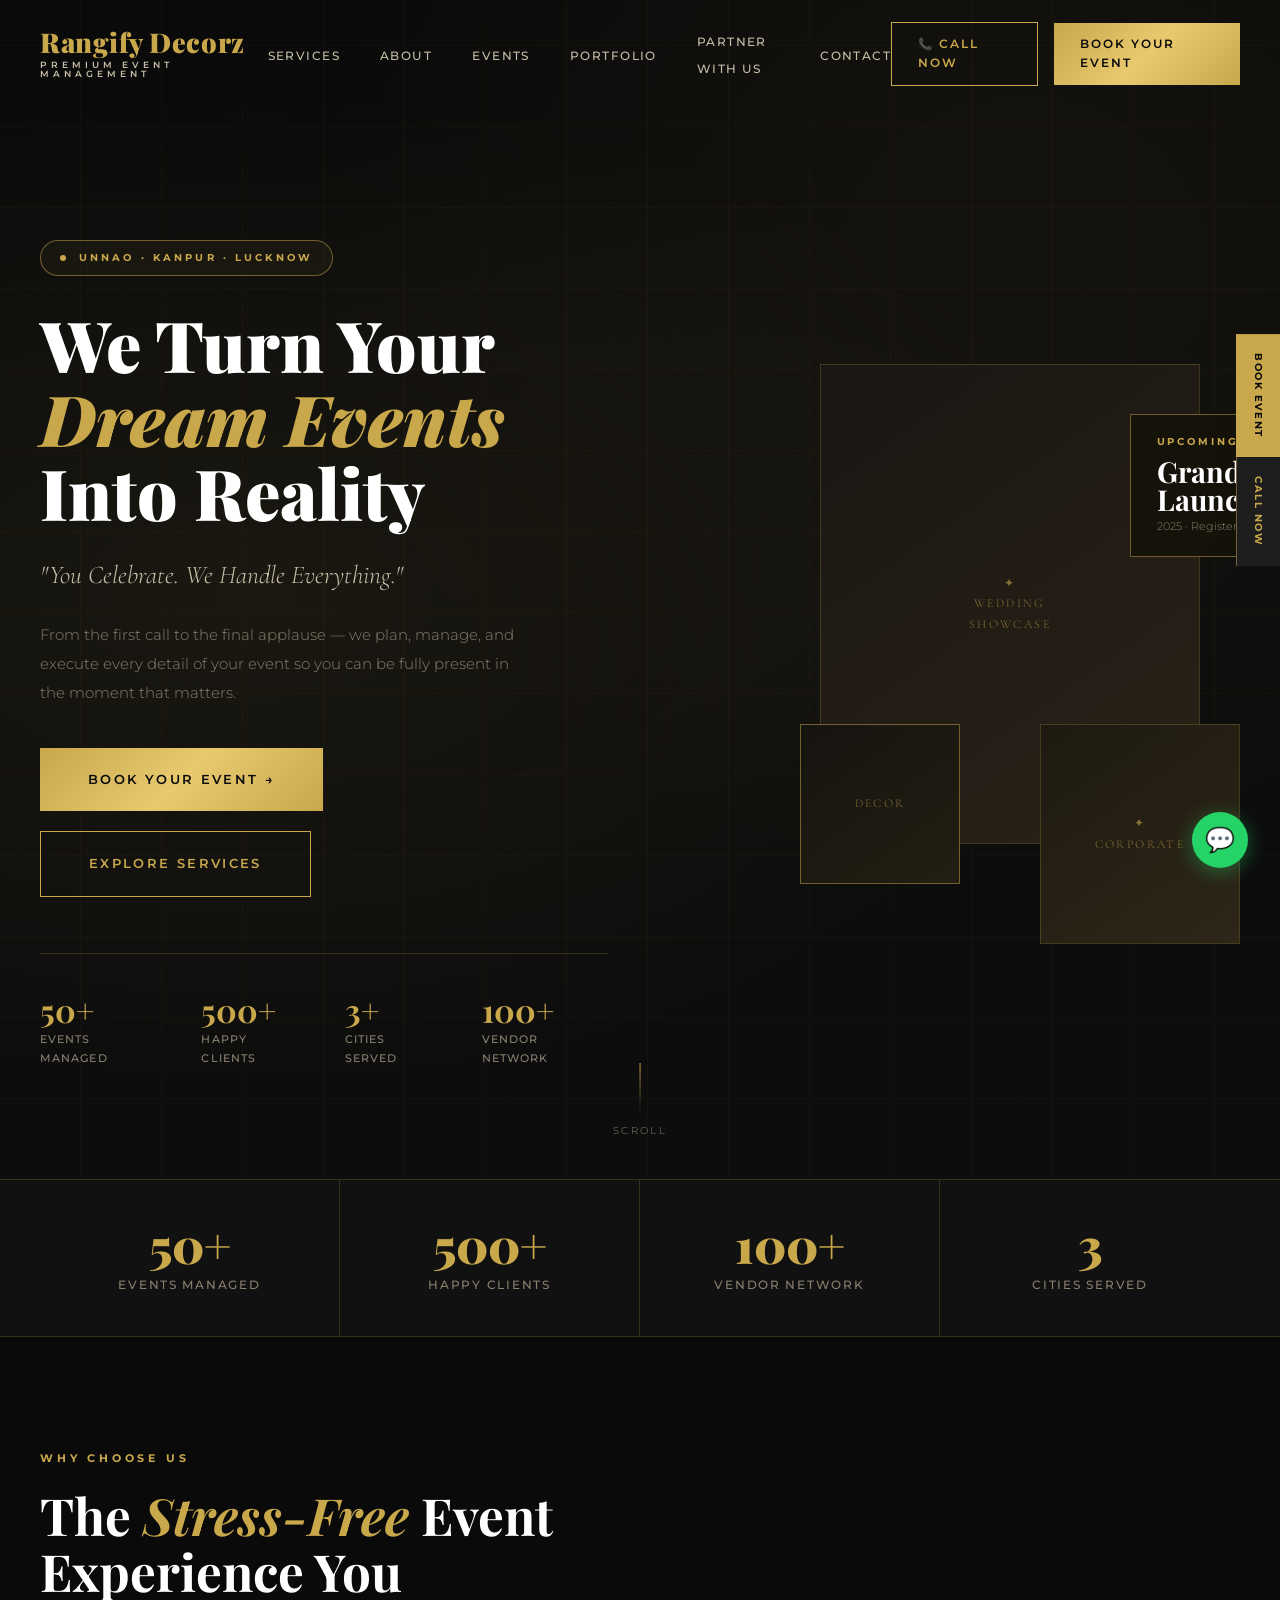
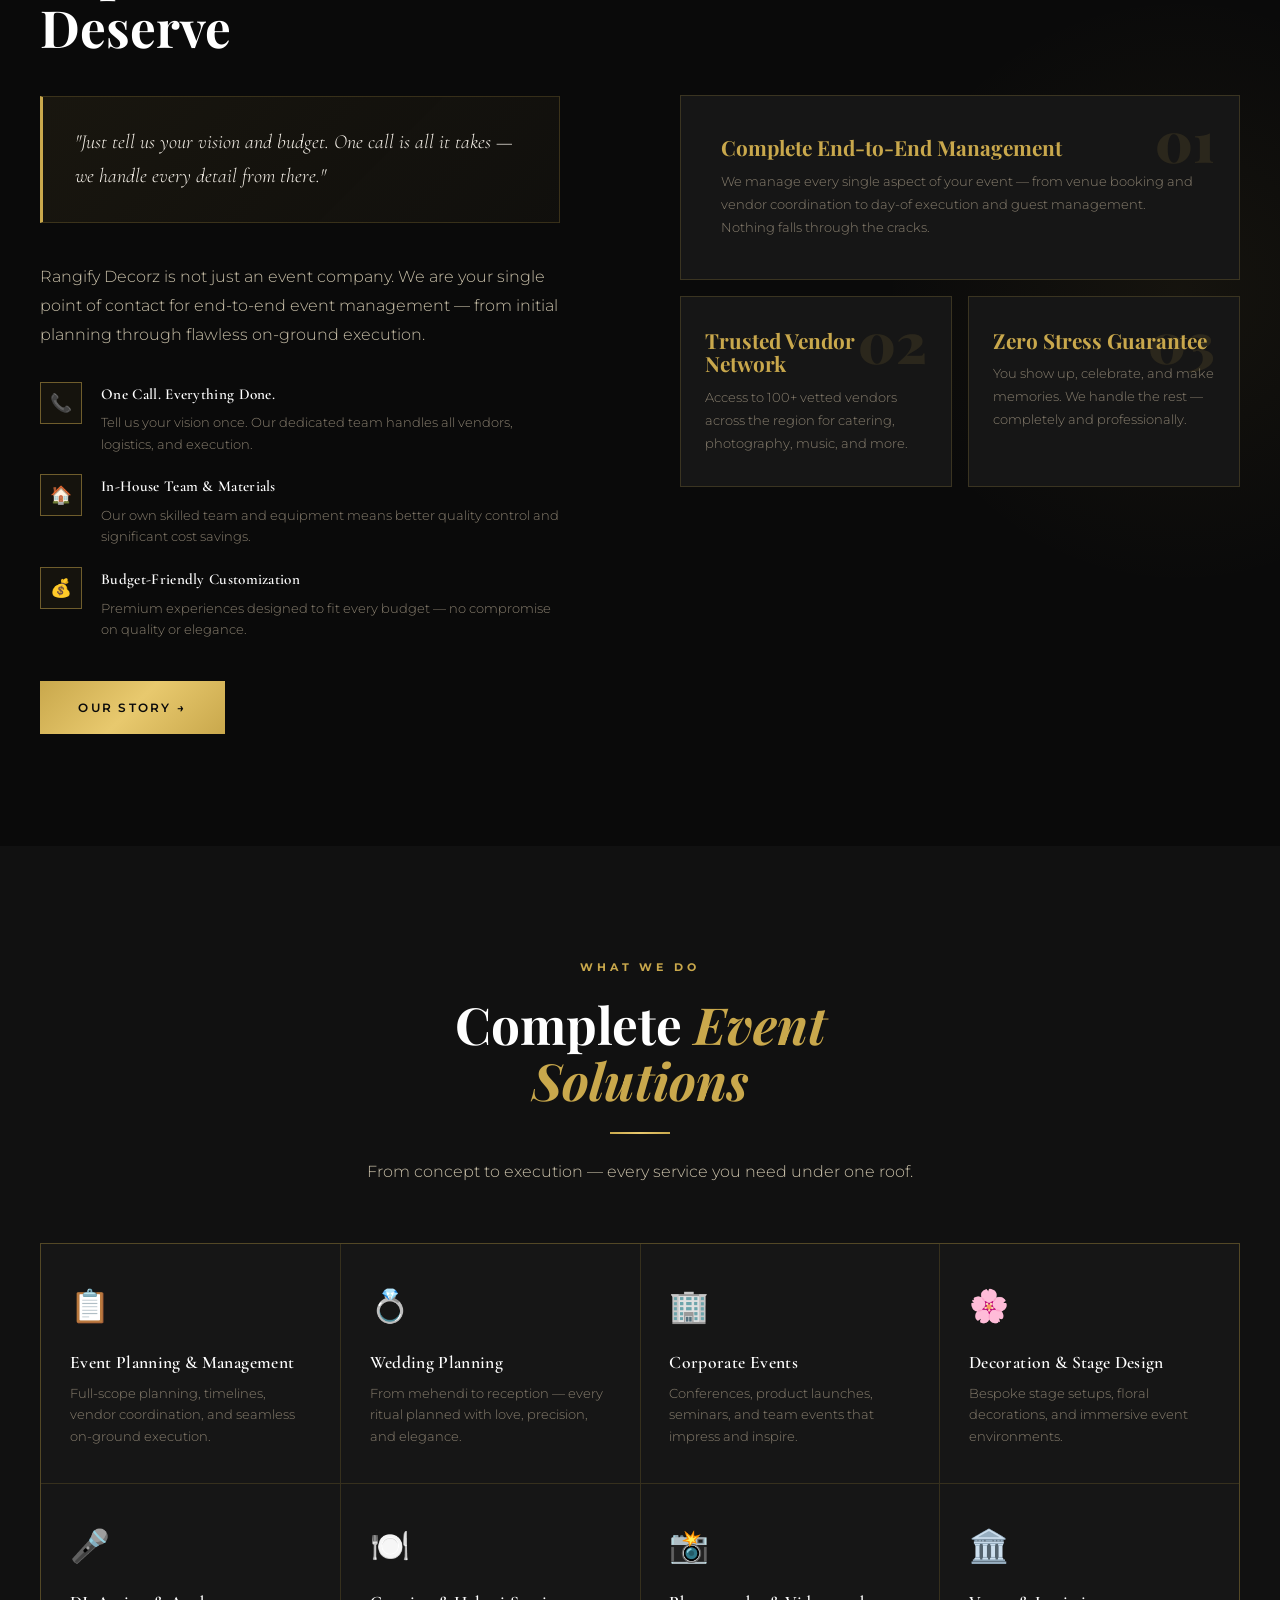
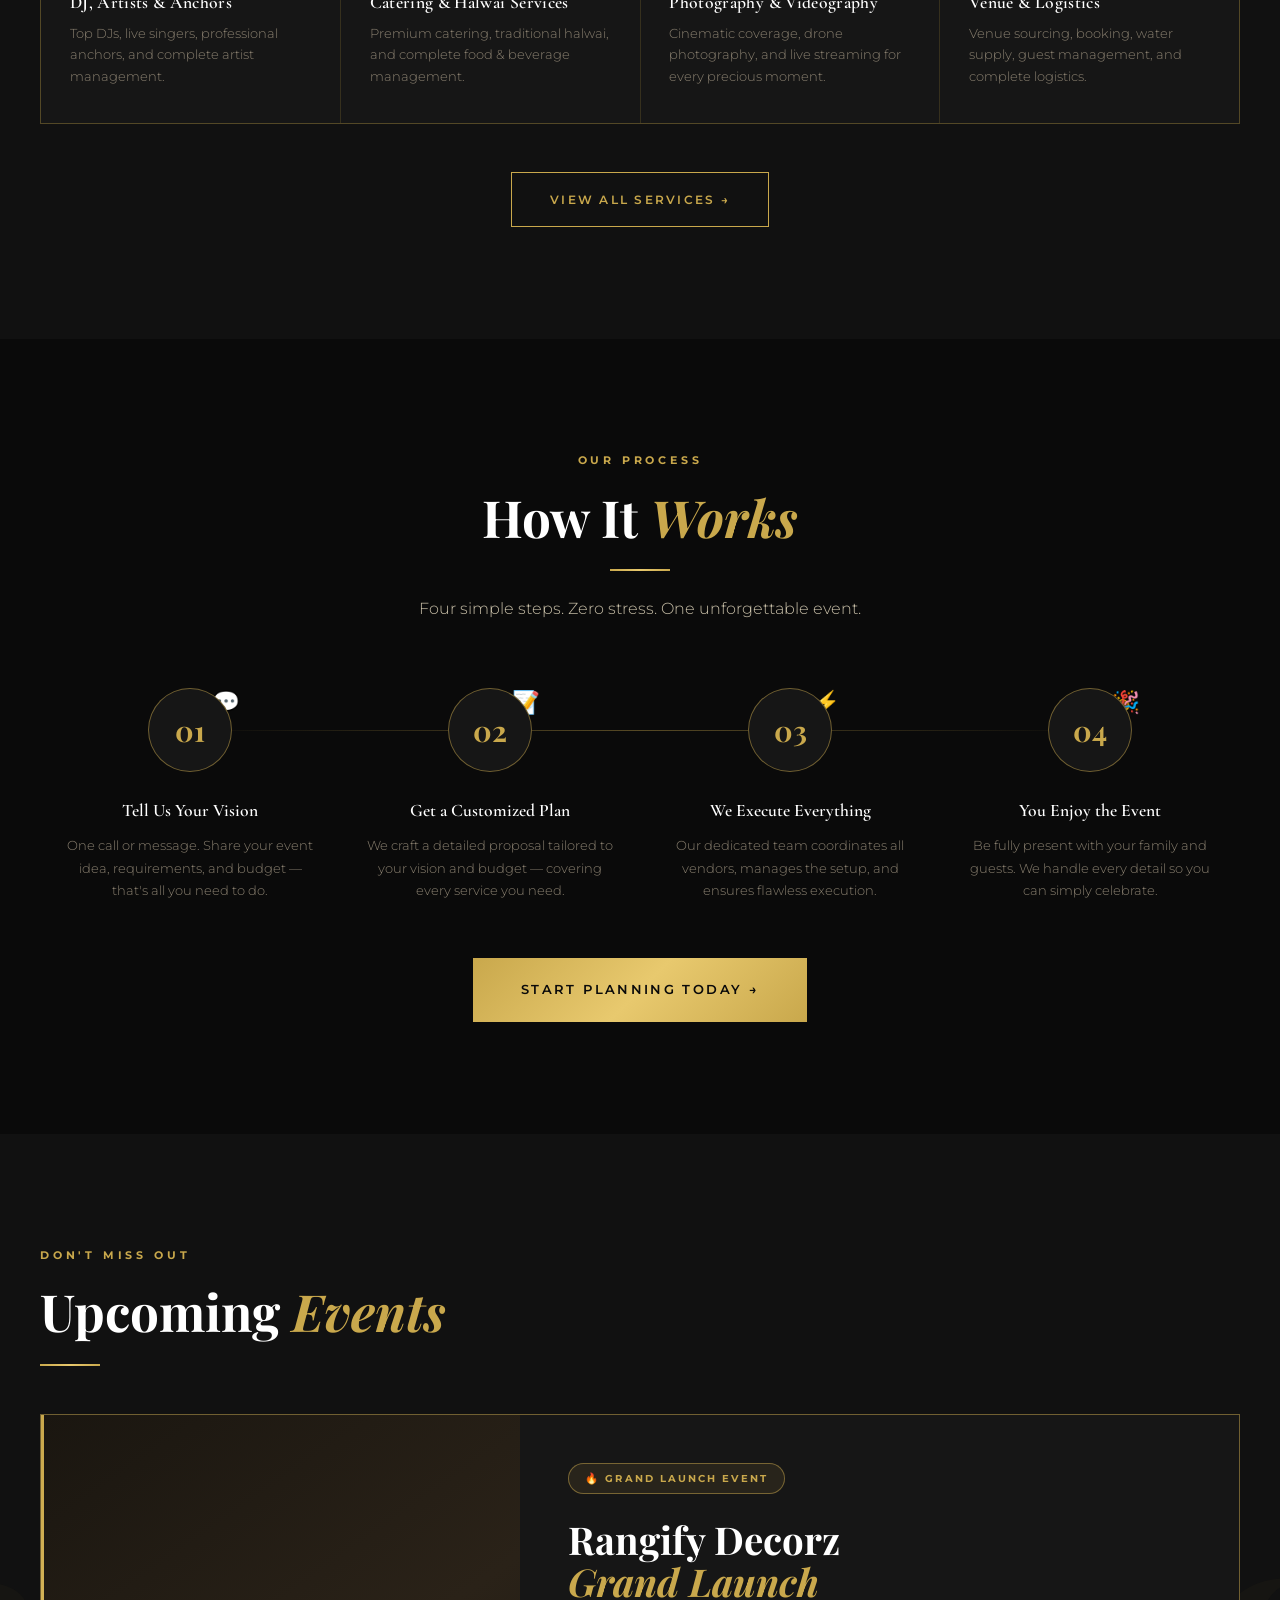
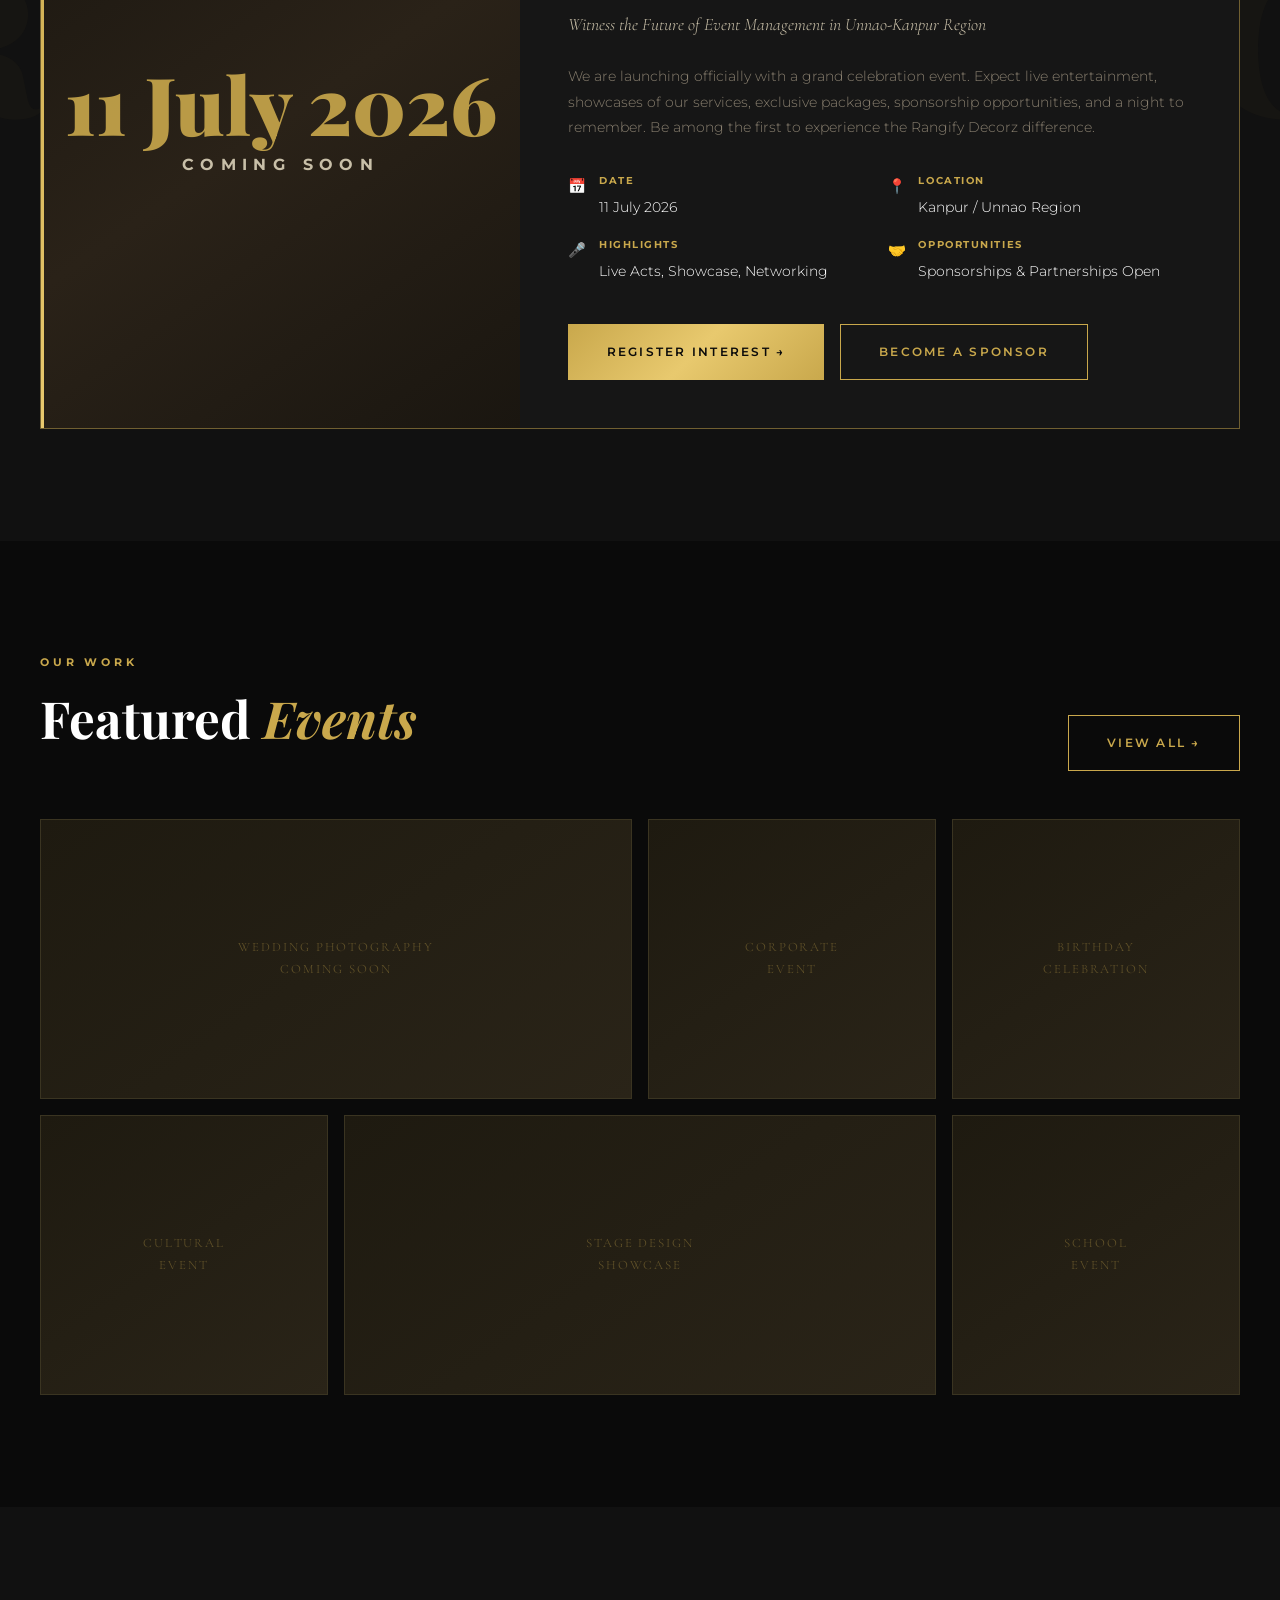
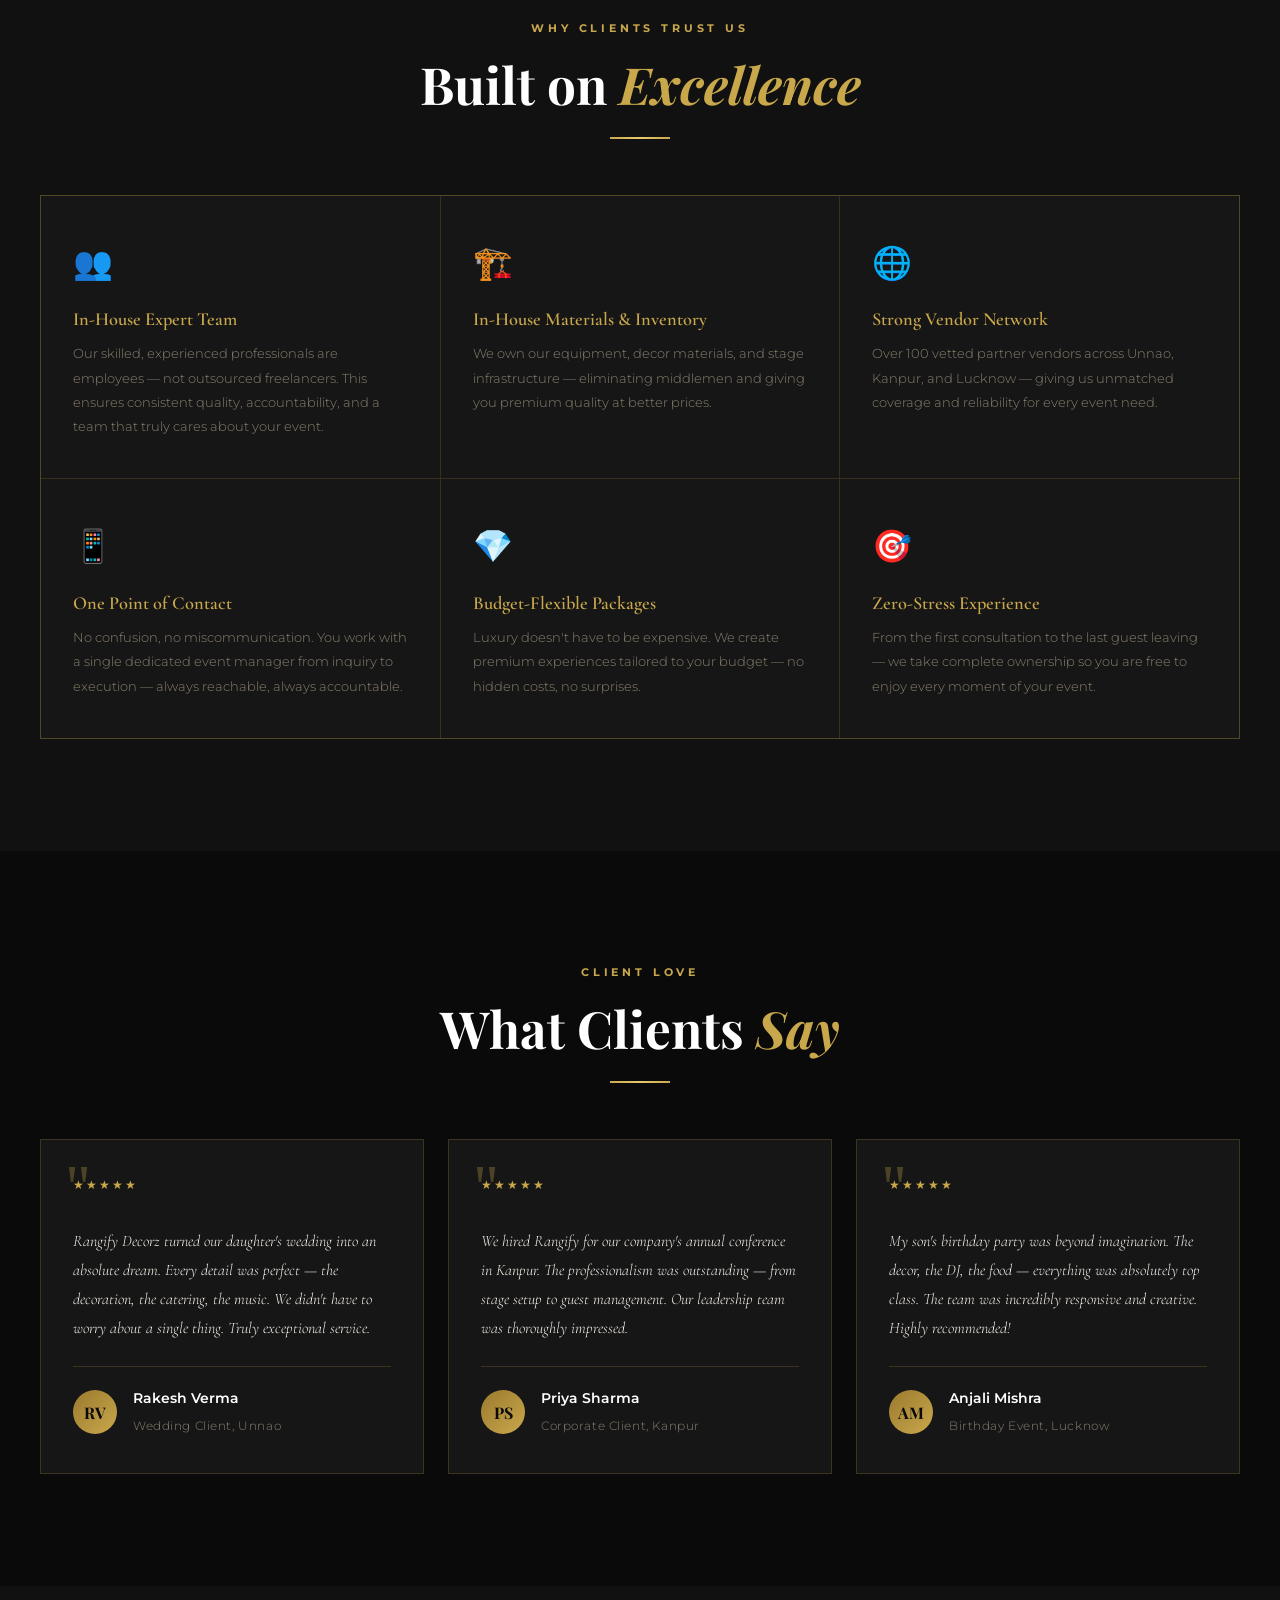
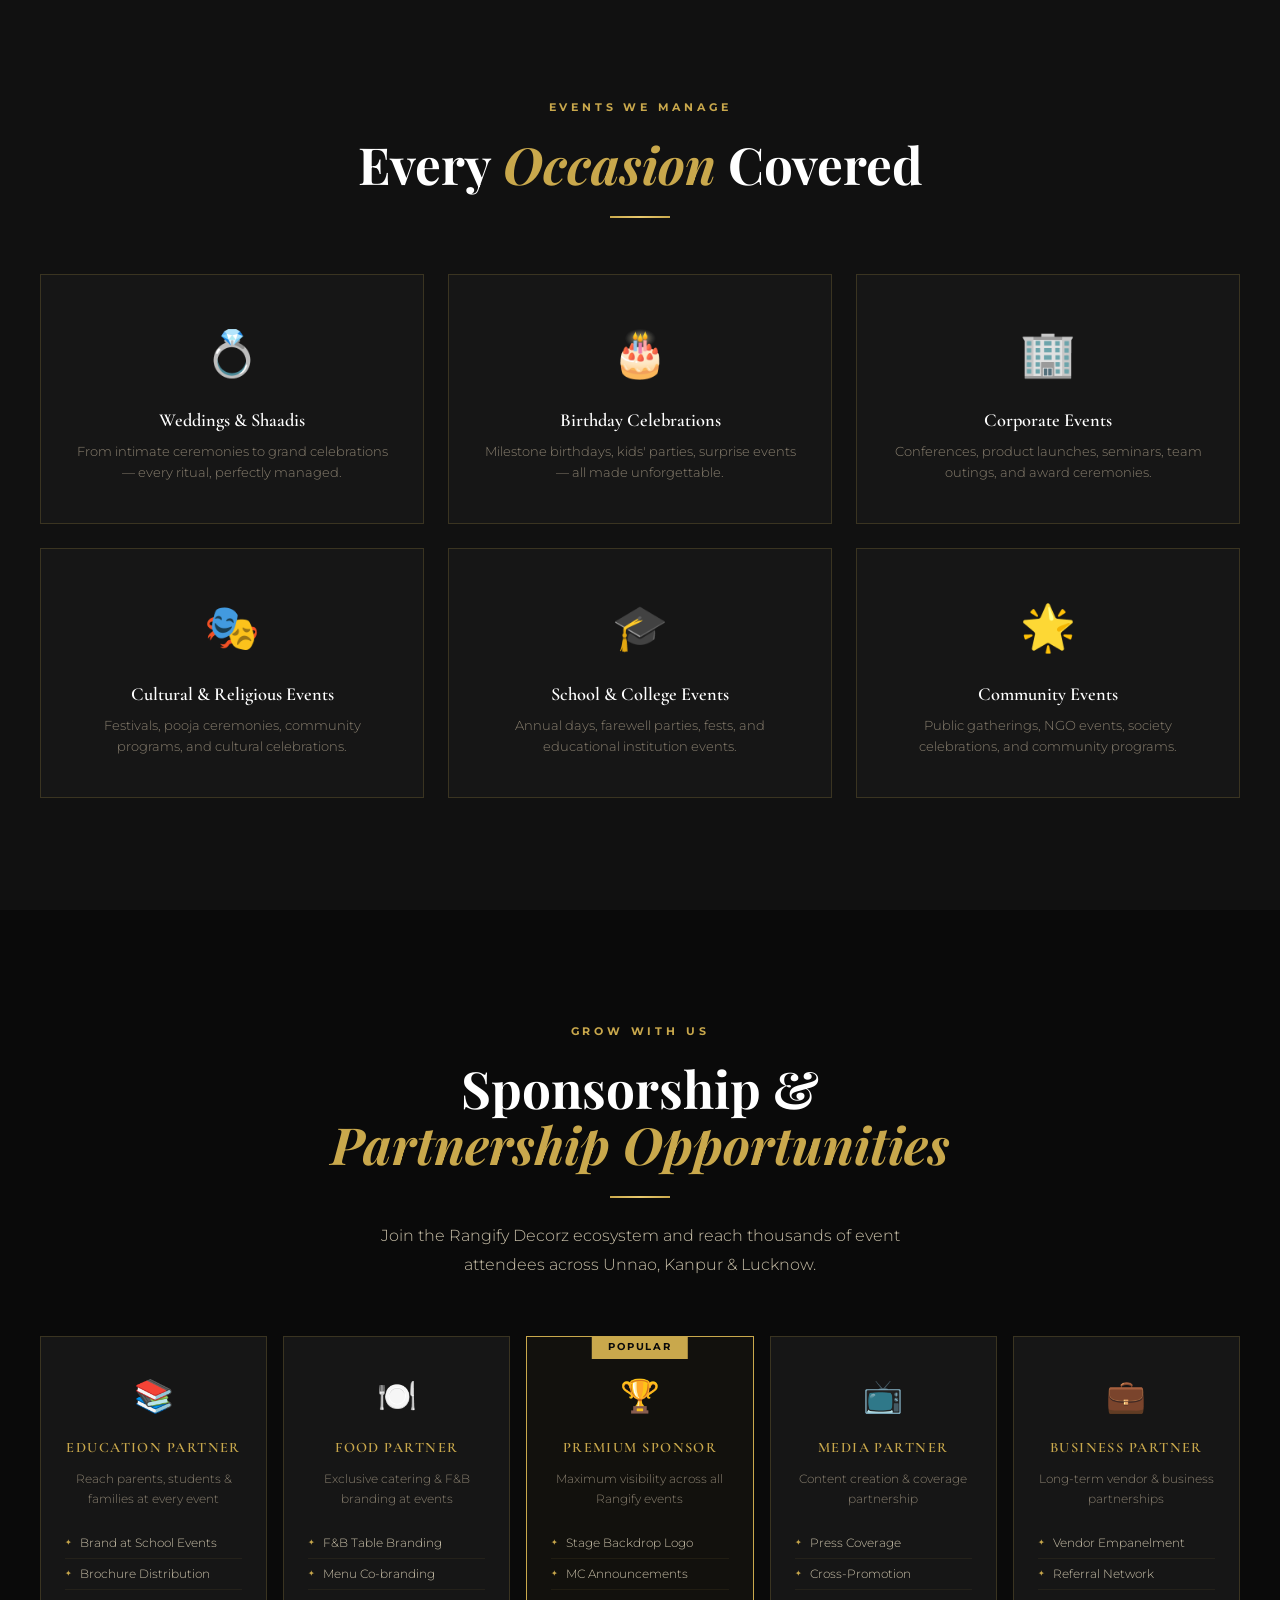
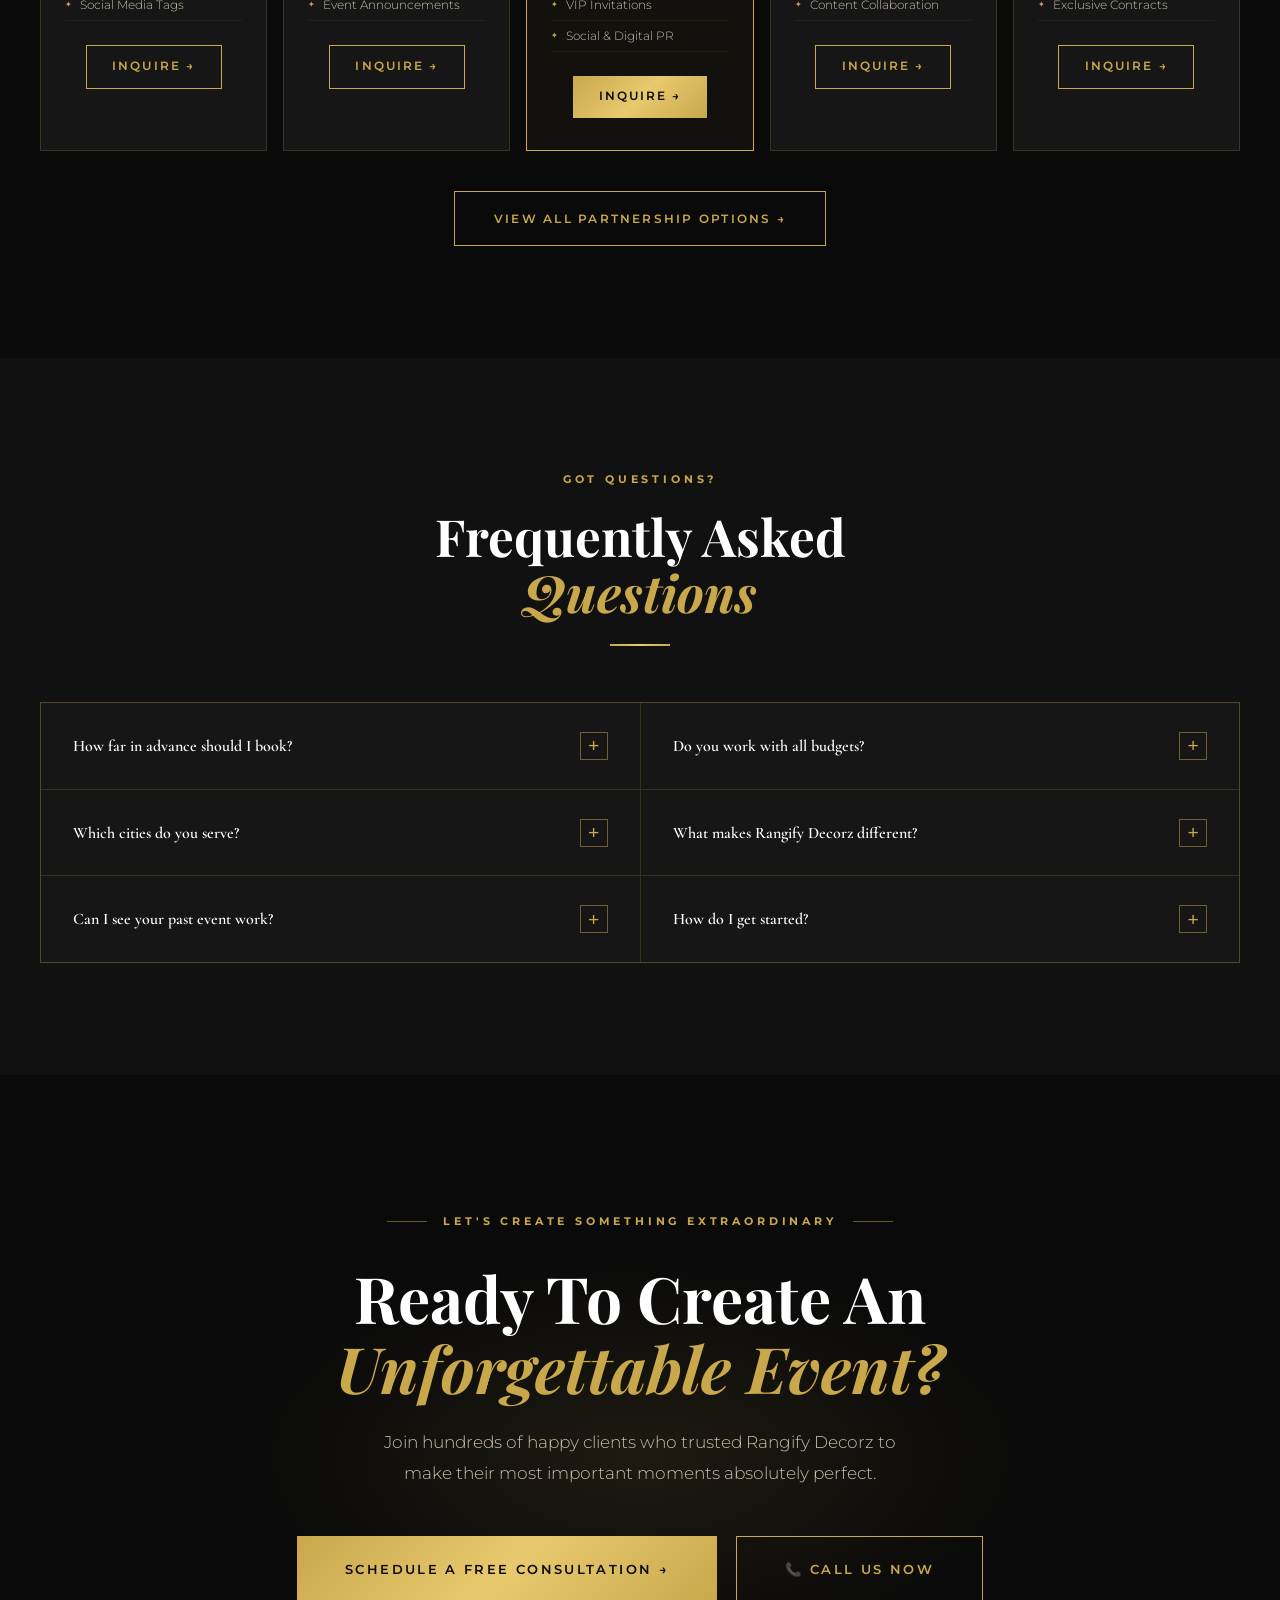
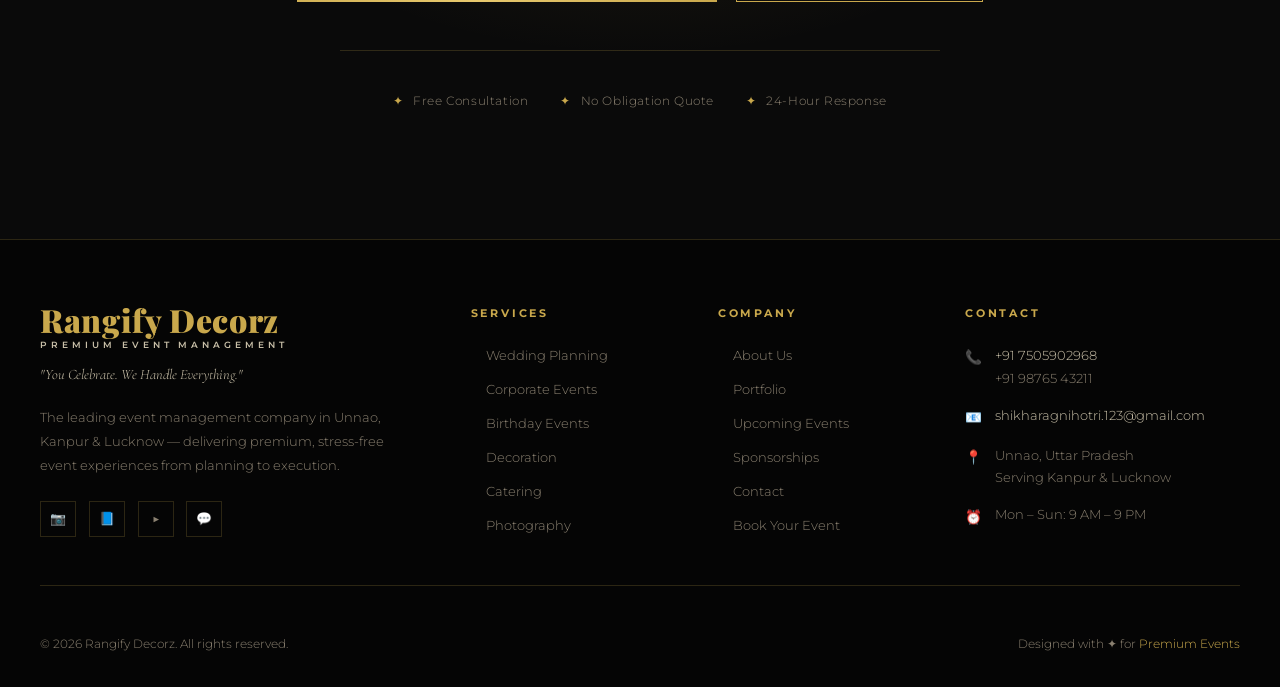
==== commit 43eed64c: "minor changes" ====
--- a/index.html
+++ b/index.html
@@ -63,7 +63,7 @@
       <li><a href="pages/contact.html">Contact</a></li>
     </ul>
     <div class="nav-cta">
-      <a href="tel:+919876543210" class="btn btn-outline btn-sm">📞 Call Now</a>
+      <a href="tel:+917505902968" class="btn btn-outline btn-sm">📞 Call Now</a>
       <a href="pages/book.html" class="btn btn-gold btn-sm">Book Your Event</a>
     </div>
     <div class="hamburger" id="hamburger">
@@ -106,7 +106,7 @@
       </div>
       <div class="hero-stats">
         <div>
-          <span class="hero-stat-num" data-target="200" data-suffix="+">0+</span>
+          <span class="hero-stat-num" data-target="50" data-suffix="+">0+</span>
           <div class="hero-stat-label">Events Managed</div>
         </div>
         <div>
@@ -114,7 +114,7 @@
           <div class="hero-stat-label">Happy Clients</div>
         </div>
         <div>
-          <span class="hero-stat-num" data-target="3">0</span>
+          <span class="hero-stat-num" data-target="3" data-suffix="+">0</span>
           <div class="hero-stat-label">Cities Served</div>
         </div>
         <div>
@@ -152,7 +152,7 @@
 <div class="proof-bar" id="proof">
   <div class="proof-bar-inner">
     <div class="proof-item fade-up">
-      <span class="proof-num"><span data-target="200" data-suffix="+">200+</span></span>
+      <span class="proof-num"><span data-target="50" data-suffix="+">50+</span></span>
       <div class="proof-label">Events Managed</div>
     </div>
     <div class="proof-item fade-up fade-up-delay-1">
@@ -354,7 +354,7 @@
     <div class="launch-event-card fade-up fade-up-delay-1">
       <div class="launch-event-visual">
         <div class="launch-visual-inner">
-          <div class="event-date-big">2025</div>
+          <div class="event-date-big">11 July 2026</div>
           <div class="event-month">Coming Soon</div>
         </div>
       </div>
@@ -368,7 +368,7 @@
             <span class="detail-icon">📅</span>
             <div>
               <span class="detail-label">Date</span>
-              <span class="detail-value">To Be Announced</span>
+              <span class="detail-value">11 July 2026</span>
             </div>
           </div>
           <div class="event-detail-item">
@@ -767,7 +767,7 @@
       <p>Join hundreds of happy clients who trusted Rangify Decorz to make their most important moments absolutely perfect.</p>
       <div class="final-cta-btns">
         <a href="pages/book.html" class="btn btn-gold btn-lg">Schedule A Free Consultation →</a>
-        <a href="tel:+919876543210" class="btn btn-outline btn-lg">📞 Call Us Now</a>
+        <a href="tel:+917505902968" class="btn btn-outline btn-lg">📞 Call Us Now</a>
       </div>
       <div class="final-guarantee">
         <div class="guarantee-item"><span>✦</span> Free Consultation</div>
@@ -824,13 +824,13 @@
           <div class="footer-contact-item">
             <span class="contact-icon">📞</span>
             <div>
-              <a href="tel:+919876543210" style="color:var(--white-muted);text-decoration:none;">+91 98765 43210</a><br>
+              <a href="tel:+919876543210" style="color:var(--white-muted);text-decoration:none;">+91 7505902968</a><br>
               <a href="tel:+919876543211" style="color:var(--text-dim);text-decoration:none;font-size:0.8rem;">+91 98765 43211</a>
             </div>
           </div>
           <div class="footer-contact-item">
             <span class="contact-icon">📧</span>
-            <a href="mailto:hello@rangifydecorz.com" style="color:var(--white-muted);text-decoration:none;">hello@rangifydecorz.com</a>
+            <a href="mailto:hello@rangifydecorz.com" style="color:var(--white-muted);text-decoration:none;">shikharagnihotri.123@gmail.com</a>
           </div>
           <div class="footer-contact-item">
             <span class="contact-icon">📍</span>
@@ -844,7 +844,7 @@
       </div>
     </div>
     <div class="footer-bottom">
-      <span>© 2025 Rangify Decorz. All rights reserved.</span>
+      <span>© 2026 Rangify Decorz. All rights reserved.</span>
       <span>Designed with ✦ for <a href="#">Premium Events</a></span>
     </div>
   </div>
@@ -856,7 +856,7 @@
   <a href="tel:+919876543210" class="sticky-btn sticky-btn-call">Call Now</a>
 </div>
 
-<a href="https://wa.me/919876543210?text=Hi%20Rangify%20Decorz!%20I%20want%20to%20enquire%20about%20an%20event." class="whatsapp-float" target="_blank" title="Chat on WhatsApp">💬</a>
+<a href="https://wa.me/917505902968?text=Hi%20Rangify%20Decorz!%20I%20want%20to%20enquire%20about%20an%20event." class="whatsapp-float" target="_blank" title="Chat on WhatsApp">💬</a>
 
 <script src="js/main.js"></script>
 </body>
